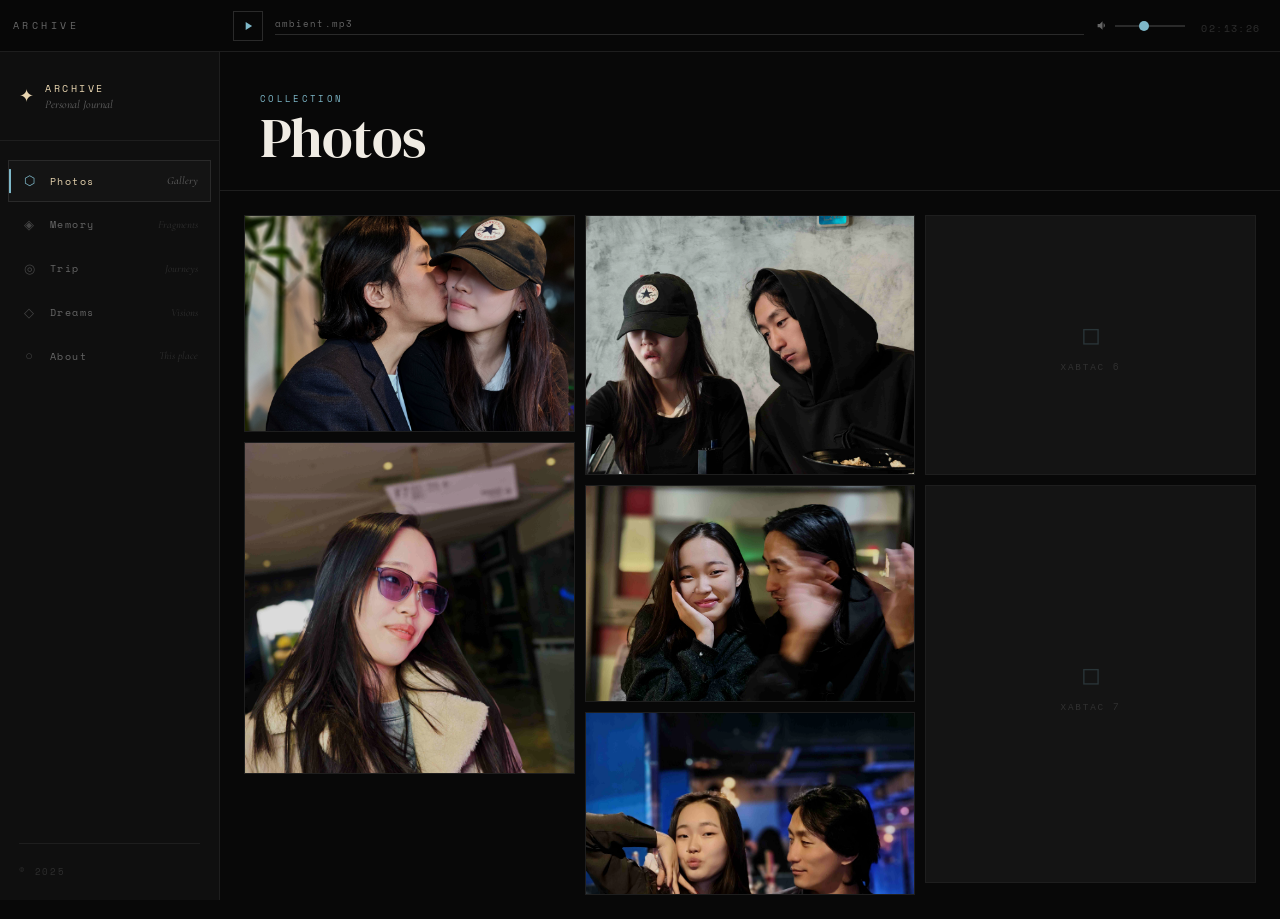
==== index.html @ 09bd83f5 "audio fix" ====
<!DOCTYPE html>
<html lang="en">
<head>
  <meta charset="UTF-8" />
  <meta name="viewport" content="width=device-width, initial-scale=1.0" />
  <title>ARCHIVE</title>
  <link rel="preconnect" href="https://fonts.googleapis.com">
  <link href="https://fonts.googleapis.com/css2?family=Space+Mono:ital,wght@0,400;0,700;1,400&family=Cormorant+Garamond:ital,wght@0,300;0,400;0,600;1,300;1,400&family=DM+Serif+Display:ital@0;1&display=swap" rel="stylesheet">
  <link rel="stylesheet" href="css/style.css" />
</head>
<body>

  <!-- ═══════════════════════════════════════
       TOP HEADER BAR — Music Player + Title
  ═══════════════════════════════════════ -->
  <header class="top-bar">
    <div class="top-bar-left">
      <button class="hamburger" id="hamburger" aria-label="Toggle menu">
        <span></span><span></span><span></span>
      </button>
      <span class="site-wordmark">ARCHIVE</span>
    </div>

    <!-- Music Player -->
    <div class="music-player" id="music-player">
      <button class="music-btn" id="music-toggle" aria-label="Play/Pause">
        <svg class="icon-play" viewBox="0 0 24 24" fill="currentColor"><path d="M8 5v14l11-7z"/></svg>
        <svg class="icon-pause" viewBox="0 0 24 24" fill="currentColor" style="display:none"><path d="M6 19h4V5H6v14zm8-14v14h4V5h-4z"/></svg>
      </button>
      <div class="music-info">
        <span class="music-track" id="music-track">— select a track —</span>
        <div class="music-progress-bar">
          <div class="music-progress-fill" id="music-progress-fill"></div>
        </div>
      </div>
      <div class="volume-control">
        <svg class="vol-icon" viewBox="0 0 24 24" fill="currentColor">
          <path d="M3 9v6h4l5 5V4L7 9H3zm13.5 3c0-1.77-1.02-3.29-2.5-4.03v8.05c1.48-.73 2.5-2.25 2.5-4.02z"/>
        </svg>
        <input type="range" class="vol-slider" id="vol-slider" min="0" max="1" step="0.01" value="0.4" aria-label="Volume">
      </div>
      <audio id="bg-audio" loop></audio>
    </div>

    <div class="top-bar-right">
      <span class="clock" id="clock"></span>
    </div>
  </header>

  <!-- ═══════════════════════════════════════
       LAYOUT WRAPPER
  ═══════════════════════════════════════ -->
  <div class="layout">

    <!-- LEFT SIDEBAR -->
    <nav class="sidebar" id="sidebar">
      <div class="sidebar-inner">
        <div class="sidebar-logo">
          <div class="logo-mark">✦</div>
          <div class="logo-text">
            <span class="logo-title">ARCHIVE</span>
            <span class="logo-sub">Personal Journal</span>
          </div>
        </div>

        <ul class="nav-list">
          <li><a href="#" class="nav-item active" data-page="photos">
            <span class="nav-icon">⬡</span>
            <span class="nav-label">Photos</span>
            <span class="nav-desc">Gallery</span>
          </a></li>
          <li><a href="#" class="nav-item" data-page="memory">
            <span class="nav-icon">◈</span>
            <span class="nav-label">Memory</span>
            <span class="nav-desc">Fragments</span>
          </a></li>
          <li><a href="#" class="nav-item" data-page="trip">
            <span class="nav-icon">◎</span>
            <span class="nav-label">Trip</span>
            <span class="nav-desc">Journeys</span>
          </a></li>
          <li><a href="#" class="nav-item" data-page="dreams">
            <span class="nav-icon">◇</span>
            <span class="nav-label">Dreams</span>
            <span class="nav-desc">Visions</span>
          </a></li>
          <li><a href="#" class="nav-item" data-page="about">
            <span class="nav-icon">○</span>
            <span class="nav-label">About</span>
            <span class="nav-desc">This place</span>
          </a></li>
        </ul>

        <div class="sidebar-footer">
          <div class="sidebar-line"></div>
          <span class="sidebar-year">© 2025</span>
        </div>
      </div>
    </nav>

    <!-- MAIN CONTENT -->
    <main class="main-content" id="main-content">

      <!-- PAGE: PHOTOS -->
      <section class="page active" id="page-photos">
        <div class="page-header">
          <span class="page-eyebrow">Collection</span>
          <h2 class="page-title">Photos</h2>
        </div>
        <div class="masonry-container" id="masonry-container">
          <div class="loading-state">
            <div class="loading-dots"><span></span><span></span><span></span></div>
            <span class="loading-text">LOADING</span>
          </div>
        </div>
      </section>

      <!-- PAGE: MEMORY -->
      <section class="page" id="page-memory">
        <div class="page-header">
          <span class="page-eyebrow">Archive</span>
          <h2 class="page-title">Memory</h2>
        </div>
        <div class="editorial-content">
          <div class="editorial-hero">
            <div class="editorial-quote">
              <blockquote>
                "Memory is the diary we all carry about with us."
                <cite>— Oscar Wilde</cite>
              </blockquote>
            </div>
          </div>
          <div class="memory-grid">
            <article class="memory-card">
              <div class="memory-card-date">2024 · 03</div>
              <h3 class="memory-card-title">The First Light</h3>
              <p class="memory-card-body">There are mornings that arrive differently — softer, with longer shadows and the smell of rain still hanging in the air. This was one of them.</p>
              <div class="memory-card-tag">dawn</div>
            </article>
            <article class="memory-card memory-card--wide">
              <div class="memory-card-date">2024 · 07</div>
              <h3 class="memory-card-title">Market Hours</h3>
              <p class="memory-card-body">The old market was loud in a way that felt alive. Every voice layered over the next, forming something like music without melody.</p>
              <div class="memory-card-tag">place</div>
            </article>
            <article class="memory-card">
              <div class="memory-card-date">2024 · 09</div>
              <h3 class="memory-card-title">A Face I Forgot</h3>
              <p class="memory-card-body">Some people leave impressions without leaving names. I still think about the way they laughed.</p>
              <div class="memory-card-tag">people</div>
            </article>
            <article class="memory-card memory-card--tall">
              <div class="memory-card-date">2024 · 11</div>
              <h3 class="memory-card-title">Winter Interior</h3>
              <p class="memory-card-body">The apartment was cold in November. We kept the curtains closed and burned candles on the kitchen table, pretending the light was enough.</p>
              <div class="memory-card-tag">winter</div>
            </article>
            <article class="memory-card">
              <div class="memory-card-date">2025 · 01</div>
              <h3 class="memory-card-title">Road Sound</h3>
              <p class="memory-card-body">Eight hours of driving. No music. Just the hum of the engine and the occasional truck passing like a held breath releasing.</p>
              <div class="memory-card-tag">motion</div>
            </article>
            <article class="memory-card">
              <div class="memory-card-date">2025 · 02</div>
              <h3 class="memory-card-title">Salt Water</h3>
              <p class="memory-card-body">Standing at the edge where the ocean meets rock, realizing how small and necessary that smallness is.</p>
              <div class="memory-card-tag">sea</div>
            </article>
          </div>
        </div>
      </section>

      <!-- PAGE: TRIP -->
      <section class="page" id="page-trip">
        <div class="page-header">
          <span class="page-eyebrow">Journeys</span>
          <h2 class="page-title">Trip</h2>
        </div>
        <div class="trip-content">
          <div class="trip-timeline">

            <div class="timeline-item">
              <div class="timeline-marker">
                <div class="timeline-dot"></div>
                <div class="timeline-line"></div>
              </div>
              <div class="timeline-body">
                <div class="timeline-meta">
                  <span class="timeline-date">March 2024</span>
                  <span class="timeline-tag">Europe</span>
                </div>
                <h3 class="timeline-title">Prague, Czech Republic</h3>
                <p class="timeline-desc">Three days in the old city. Cobblestones that have absorbed centuries of footsteps. The Charles Bridge at 5am when it still belongs to no one.</p>
                <div class="timeline-stats">
                  <span>3 days</span>
                  <span>·</span>
                  <span>2 rolls of film</span>
                  <span>·</span>
                  <span>1 lost umbrella</span>
                </div>
              </div>
            </div>

            <div class="timeline-item">
              <div class="timeline-marker">
                <div class="timeline-dot"></div>
                <div class="timeline-line"></div>
              </div>
              <div class="timeline-body">
                <div class="timeline-meta">
                  <span class="timeline-date">June 2024</span>
                  <span class="timeline-tag">Asia</span>
                </div>
                <h3 class="timeline-title">Kyoto, Japan</h3>
                <p class="timeline-desc">Rainy season. Everything dripped. The temples were patient. We ate cold ramen under an awning and watched the street fill slowly with water.</p>
                <div class="timeline-stats">
                  <span>7 days</span>
                  <span>·</span>
                  <span>14km walked daily</span>
                  <span>·</span>
                  <span>countless shrines</span>
                </div>
              </div>
            </div>

            <div class="timeline-item">
              <div class="timeline-marker">
                <div class="timeline-dot"></div>
                <div class="timeline-line"></div>
              </div>
              <div class="timeline-body">
                <div class="timeline-meta">
                  <span class="timeline-date">October 2024</span>
                  <span class="timeline-tag">Africa</span>
                </div>
                <h3 class="timeline-title">Marrakech, Morocco</h3>
                <p class="timeline-desc">The medina absorbed us completely. We stopped trying to navigate and just let the alleyways decide. Found the best mint tea somewhere impossible to find again.</p>
                <div class="timeline-stats">
                  <span>5 days</span>
                  <span>·</span>
                  <span>12 souks explored</span>
                  <span>·</span>
                  <span>got lost twice</span>
                </div>
              </div>
            </div>

            <div class="timeline-item">
              <div class="timeline-marker">
                <div class="timeline-dot"></div>
              </div>
              <div class="timeline-body">
                <div class="timeline-meta">
                  <span class="timeline-date">February 2025</span>
                  <span class="timeline-tag">Americas</span>
                </div>
                <h3 class="timeline-title">Oaxaca, Mexico</h3>
                <p class="timeline-desc">Mezcal and mountains. The light in Oaxaca is different — golden in a way that photography struggles with. You have to just look.</p>
                <div class="timeline-stats">
                  <span>10 days</span>
                  <span>·</span>
                  <span>3 mezcal bars</span>
                  <span>·</span>
                  <span>endless mole</span>
                </div>
              </div>
            </div>

          </div>

          <div class="trip-map-placeholder">
            <div class="map-label">Journey Map</div>
            <svg class="map-svg" viewBox="0 0 400 200" xmlns="http://www.w3.org/2000/svg">
              <!-- Simplified world outline -->
              <rect width="400" height="200" fill="none"/>
              <!-- Decorative grid -->
              <g stroke="#1e1e1e" stroke-width="0.5">
                <line x1="0" y1="50" x2="400" y2="50"/>
                <line x1="0" y1="100" x2="400" y2="100"/>
                <line x1="0" y1="150" x2="400" y2="150"/>
                <line x1="100" y1="0" x2="100" y2="200"/>
                <line x1="200" y1="0" x2="200" y2="200"/>
                <line x1="300" y1="0" x2="300" y2="200"/>
              </g>
              <!-- Journey dots -->
              <circle cx="220" cy="75" r="4" fill="#7eb8c9" opacity="0.8"/>
              <circle cx="310" cy="65" r="4" fill="#7eb8c9" opacity="0.8"/>
              <circle cx="200" cy="85" r="4" fill="#e8d5b0" opacity="0.8"/>
              <circle cx="120" cy="120" r="4" fill="#7eb8c9" opacity="0.8"/>
              <!-- Connection lines -->
              <path d="M220,75 L310,65 L200,85 L120,120" fill="none" stroke="#7eb8c9" stroke-width="0.8" stroke-dasharray="3,3" opacity="0.4"/>
              <!-- Labels -->
              <text x="224" y="72" fill="#7eb8c9" font-size="7" font-family="monospace" opacity="0.7">Prague</text>
              <text x="314" y="62" fill="#7eb8c9" font-size="7" font-family="monospace" opacity="0.7">Kyoto</text>
              <text x="204" y="82" fill="#e8d5b0" font-size="7" font-family="monospace" opacity="0.7">Marrakech</text>
              <text x="124" y="117" fill="#7eb8c9" font-size="7" font-family="monospace" opacity="0.7">Oaxaca</text>
            </svg>
          </div>
        </div>
      </section>

      <!-- PAGE: DREAMS -->
      <section class="page" id="page-dreams">
        <div class="page-header">
          <span class="page-eyebrow">Visions</span>
          <h2 class="page-title">Dreams</h2>
        </div>
        <div class="dreams-content">
          <div class="dreams-intro">
            <p>These are not memories. They are the other kind — the ones that arrive uninvited between 3am and dawn, dissolving before you can write them down. These are the ones that stayed.</p>
          </div>
          <div class="dreams-grid">

            <div class="dream-entry">
              <div class="dream-header">
                <span class="dream-index">001</span>
                <span class="dream-date">recurring</span>
              </div>
              <h3 class="dream-title">The Glass House</h3>
              <p class="dream-body">A house made entirely of glass, but no one inside can see out. Only in. The walls show everything that happened there — every version of every moment, overlaid.</p>
              <div class="dream-tags">
                <span>architecture</span><span>transparency</span><span>time</span>
              </div>
            </div>

            <div class="dream-entry dream-entry--dark">
              <div class="dream-header">
                <span class="dream-index">002</span>
                <span class="dream-date">Nov 2024</span>
              </div>
              <h3 class="dream-title">The Library Below</h3>
              <p class="dream-body">An underground library where each book contains a single sound. You open them and hear: rain, a door closing, a child laughing. The shelves go down forever.</p>
              <div class="dream-tags">
                <span>sound</span><span>depth</span><span>memory</span>
              </div>
            </div>

            <div class="dream-entry">
              <div class="dream-header">
                <span class="dream-index">003</span>
                <span class="dream-date">Jan 2025</span>
              </div>
              <h3 class="dream-title">Cartography</h3>
              <p class="dream-body">I was drawing a map of a city I had never visited but knew completely. Every street name felt correct. When I woke up, I couldn't remember any of them.</p>
              <div class="dream-tags">
                <span>maps</span><span>knowledge</span><span>loss</span>
              </div>
            </div>

            <div class="dream-entry dream-entry--feature">
              <div class="dream-header">
                <span class="dream-index">004</span>
                <span class="dream-date">Mar 2025</span>
              </div>
              <h3 class="dream-title">The Train That Circles</h3>
              <p class="dream-body">A train on a perfect circular track. It never stops. The passengers have been on it so long they've forgotten there was ever a destination. They seem content. One of them hands me a newspaper from 1987.</p>
              <div class="dream-tags">
                <span>transit</span><span>time loop</span><span>acceptance</span>
              </div>
            </div>

            <div class="dream-entry">
              <div class="dream-header">
                <span class="dream-index">005</span>
                <span class="dream-date">Apr 2025</span>
              </div>
              <h3 class="dream-title">Tide Calendar</h3>
              <p class="dream-body">The ocean ran on a different schedule here. Low tide came at midnight. You could walk across the seafloor under stars, the wet sand cold and impossibly smooth.</p>
              <div class="dream-tags">
                <span>ocean</span><span>night</span><span>solitude</span>
              </div>
            </div>

          </div>
        </div>
      </section>

      <!-- PAGE: ABOUT -->
      <section class="page" id="page-about">
        <div class="page-header">
          <span class="page-eyebrow">This Place</span>
          <h2 class="page-title">About</h2>
        </div>
        <div class="about-content">
          <div class="about-left">
            <div class="about-portrait">
              <div class="portrait-frame">
                <div class="portrait-placeholder">
                  <span class="portrait-initials">◈</span>
                </div>
              </div>
            </div>
          </div>
          <div class="about-right">
            <div class="about-text">
              <p class="about-lead">This is an archive. A place where photographs live alongside the words and feelings that surrounded the moment of taking them.</p>
              <p>Not a portfolio. Not a social feed. Something quieter — a record for the self, shared with whoever finds it.</p>
              <p>The images here were made with a camera, sometimes a phone, sometimes film. They were not optimized. They were kept because something about them stayed.</p>
            </div>
            <div class="about-details">
              <div class="detail-row">
                <span class="detail-label">Based in</span>
                <span class="detail-val">Ulaanbaatar, Mongolia</span>
              </div>
              <div class="detail-row">
                <span class="detail-label">Shooting since</span>
                <span class="detail-val">2018</span>
              </div>
              <div class="detail-row">
                <span class="detail-label">Preferred light</span>
                <span class="detail-val">Golden hour, overcast</span>
              </div>
              <div class="detail-row">
                <span class="detail-label">Archive started</span>
                <span class="detail-val">2024</span>
              </div>
            </div>
            <div class="about-note">
              <span class="about-note-label">MUSIC NOTE</span>
              <p>Drop any <strong>.mp3</strong> or <strong>.ogg</strong> file named <code>music/ambient.mp3</code> into your project folder and it will autoplay on load.</p>
            </div>
          </div>
        </div>
      </section>

    </main>
  </div>

  <!-- ═══════════════════════════════════════
       SLIDESHOW OVERLAY
  ═══════════════════════════════════════ -->
  <div class="slideshow-overlay" id="slideshow-overlay" aria-hidden="true">
    <div class="slideshow-hud">
      <button class="back-btn" id="back-btn" aria-label="Close slideshow">
        <span class="back-arrow">←</span>
        <span class="back-text">BACK</span>
      </button>
      <div class="slideshow-meta">
        <span class="slide-folder-name" id="slide-folder-name"></span>
        <span class="slide-counter" id="slide-counter">01 / 01</span>
      </div>
      <div class="slideshow-controls-right">
        <button class="control-btn" id="auto-btn" title="Auto play">▶</button>
      </div>
    </div>
    <div class="scanlines"></div>
    <div class="slide-stage" id="slide-stage">
      <div class="slide-frame">
        <img class="slide-img" id="slide-img" src="" alt="" />
        <div class="slide-glitch" id="slide-glitch"></div>
      </div>
    </div>
    <div class="thumb-strip-wrapper">
      <div class="thumb-strip" id="thumb-strip"></div>
    </div>
    <button class="nav-arrow nav-prev" id="nav-prev" aria-label="Previous">&#8592;</button>
    <button class="nav-arrow nav-next" id="nav-next" aria-label="Next">&#8594;</button>
  </div>

  <!-- Sidebar overlay for mobile -->
  <div class="sidebar-overlay" id="sidebar-overlay"></div>

  <script src="js/gallery.js"></script>
  <script src="js/app.js"></script>
</body>
</html>
---- css/style.css ----
/* ============================================
   ARCHIVE — Cinematic Dark Editorial
   Full layout with sidebar + music player
   ============================================ */

:root {
  --bg: #080808;
  --surface: #0f0f0f;
  --surface2: #141414;
  --border: #1e1e1e;
  --border-mid: #2a2a2a;
  --border-bright: #444;
  --accent: #e8d5b0;
  --accent2: #7eb8c9;
  --accent3: #c9a87e;
  --text: #f0ece4;
  --text-dim: #666;
  --text-muted: #2e2e2e;
  --sidebar-w: 220px;
  --topbar-h: 52px;
  --mono: 'Space Mono', monospace;
  --serif: 'Cormorant Garamond', serif;
  --display: 'DM Serif Display', serif;
}

*, *::before, *::after { box-sizing: border-box; margin: 0; padding: 0; }
html { scroll-behavior: smooth; }

body {
  background: var(--bg);
  color: var(--text);
  font-family: var(--mono);
  min-height: 100vh;
  overflow-x: hidden;
}

/* ============================================
   TOP BAR
   ============================================ */
.top-bar {
  position: fixed;
  top: 0; left: 0; right: 0;
  height: var(--topbar-h);
  z-index: 200;
  display: flex;
  align-items: center;
  justify-content: space-between;
  padding: 0 1.2rem 0 0.8rem;
  background: rgba(8,8,8,0.96);
  backdrop-filter: blur(16px);
  border-bottom: 1px solid var(--border);
  gap: 1rem;
}

.top-bar-left {
  display: flex;
  align-items: center;
  gap: 0.8rem;
  flex-shrink: 0;
  min-width: calc(var(--sidebar-w) - 1rem);
}

.hamburger {
  display: none;
  flex-direction: column;
  gap: 4px;
  background: none;
  border: none;
  cursor: pointer;
  padding: 4px;
}
.hamburger span {
  display: block;
  width: 20px; height: 1px;
  background: var(--text-dim);
  transition: all 0.25s ease;
}

.site-wordmark {
  font-family: var(--mono);
  font-size: 0.62rem;
  letter-spacing: 0.35em;
  color: var(--text-dim);
}

/* Music Player */
.music-player {
  display: flex;
  align-items: center;
  gap: 0.75rem;
  flex: 1;
  min-width: 0;
}

.music-btn {
  flex-shrink: 0;
  background: none;
  border: 1px solid var(--border-mid);
  color: var(--accent2);
  width: 30px; height: 30px;
  display: flex; align-items: center; justify-content: center;
  cursor: pointer;
  transition: all 0.2s ease;
}
.music-btn:hover { border-color: var(--accent2); background: rgba(126,184,201,0.06); }
.music-btn svg { width: 14px; height: 14px; }

.music-info {
  flex: 1;
  min-width: 0;
  display: flex;
  flex-direction: column;
  gap: 4px;
}

.music-track {
  font-family: var(--mono);
  font-size: 0.58rem;
  letter-spacing: 0.12em;
  color: var(--text-dim);
  white-space: nowrap;
  overflow: hidden;
  text-overflow: ellipsis;
}

.music-progress-bar {
  width: 100%;
  height: 1px;
  background: var(--border-mid);
  position: relative;
}

.music-progress-fill {
  height: 100%;
  background: var(--accent2);
  width: 0%;
  transition: width 1s linear;
}

.volume-control {
  display: flex;
  align-items: center;
  gap: 6px;
  flex-shrink: 0;
}

.vol-icon { width: 13px; height: 13px; color: var(--text-dim); fill: currentColor; }

.vol-slider {
  -webkit-appearance: none;
  appearance: none;
  width: 70px; height: 2px;
  background: var(--border-mid);
  outline: none;
  cursor: pointer;
}
.vol-slider::-webkit-slider-thumb {
  -webkit-appearance: none;
  width: 10px; height: 10px;
  border-radius: 50%;
  background: var(--accent2);
  cursor: pointer;
}
.vol-slider::-moz-range-thumb {
  width: 10px; height: 10px;
  border-radius: 50%;
  background: var(--accent2);
  border: none;
  cursor: pointer;
}

.top-bar-right { flex-shrink: 0; }

.clock {
  font-family: var(--mono);
  font-size: 0.6rem;
  letter-spacing: 0.15em;
  color: var(--text-muted);
}

/* ============================================
   LAYOUT
   ============================================ */
.layout {
  display: flex;
  padding-top: var(--topbar-h);
  min-height: 100vh;
}

/* ============================================
   SIDEBAR
   ============================================ */
.sidebar {
  position: fixed;
  top: var(--topbar-h);
  left: 0;
  width: var(--sidebar-w);
  height: calc(100vh - var(--topbar-h));
  background: var(--surface);
  border-right: 1px solid var(--border);
  display: flex;
  flex-direction: column;
  z-index: 150;
  transition: transform 0.35s cubic-bezier(0.25,0.46,0.45,0.94);
  overflow-y: auto;
  scrollbar-width: none;
}
.sidebar::-webkit-scrollbar { display: none; }

.sidebar-inner {
  display: flex;
  flex-direction: column;
  height: 100%;
  padding: 1.8rem 0 1.2rem;
}

.sidebar-logo {
  display: flex;
  align-items: center;
  gap: 0.7rem;
  padding: 0 1.2rem 1.8rem;
  border-bottom: 1px solid var(--border);
  margin-bottom: 1.2rem;
}

.logo-mark {
  font-size: 1.1rem;
  color: var(--accent);
  line-height: 1;
}

.logo-title {
  display: block;
  font-family: var(--mono);
  font-size: 0.62rem;
  letter-spacing: 0.25em;
  color: var(--accent);
}

.logo-sub {
  display: block;
  font-family: var(--serif);
  font-style: italic;
  font-size: 0.72rem;
  color: var(--text-dim);
  margin-top: 1px;
}

/* Nav list */
.nav-list {
  list-style: none;
  flex: 1;
  padding: 0 0.5rem;
}

.nav-item {
  display: flex;
  align-items: center;
  gap: 0.8rem;
  padding: 0.65rem 0.75rem;
  margin-bottom: 2px;
  text-decoration: none;
  color: var(--text-dim);
  border: 1px solid transparent;
  transition: all 0.22s ease;
  position: relative;
  cursor: pointer;
}

.nav-item:hover {
  color: var(--text);
  border-color: var(--border-mid);
  background: var(--surface2);
}

.nav-item.active {
  color: var(--accent);
  border-color: var(--border-mid);
  background: var(--surface2);
}

.nav-item.active .nav-icon { color: var(--accent2); }

.nav-item::before {
  content: '';
  position: absolute;
  left: 0; top: 50%;
  transform: translateY(-50%);
  width: 2px; height: 0;
  background: var(--accent2);
  transition: height 0.2s ease;
}
.nav-item.active::before { height: 60%; }

.nav-icon {
  font-size: 0.8rem;
  color: var(--border-bright);
  transition: color 0.2s ease;
  flex-shrink: 0;
  width: 16px; text-align: center;
}

.nav-label {
  font-family: var(--mono);
  font-size: 0.65rem;
  letter-spacing: 0.14em;
  flex: 1;
}

.nav-desc {
  font-family: var(--serif);
  font-style: italic;
  font-size: 0.68rem;
  color: var(--text-muted);
  transition: color 0.2s ease;
}

.nav-item:hover .nav-desc,
.nav-item.active .nav-desc { color: var(--text-dim); }

.sidebar-footer {
  padding: 1.2rem 1.2rem 0;
}

.sidebar-line {
  height: 1px;
  background: var(--border);
  margin-bottom: 0.8rem;
}

.sidebar-year {
  font-size: 0.55rem;
  letter-spacing: 0.2em;
  color: var(--text-muted);
}

/* Mobile sidebar overlay */
.sidebar-overlay {
  display: none;
  position: fixed;
  inset: 0;
  background: rgba(0,0,0,0.6);
  z-index: 140;
  backdrop-filter: blur(2px);
}

/* ============================================
   MAIN CONTENT
   ============================================ */
.main-content {
  margin-left: var(--sidebar-w);
  flex: 1;
  min-height: calc(100vh - var(--topbar-h));
  position: relative;
}

/* ============================================
   PAGE SYSTEM
   ============================================ */
.page {
  display: none;
  opacity: 0;
  transform: translateY(12px);
  transition: opacity 0.4s ease, transform 0.4s ease;
  min-height: calc(100vh - var(--topbar-h));
}

.page.active {
  display: block;
  opacity: 1;
  transform: translateY(0);
}

.page-header {
  padding: 2.5rem 2.5rem 1.5rem;
  border-bottom: 1px solid var(--border);
  display: flex;
  flex-direction: column;
  gap: 0.3rem;
}

.page-eyebrow {
  font-family: var(--mono);
  font-size: 0.58rem;
  letter-spacing: 0.25em;
  color: var(--accent2);
  text-transform: uppercase;
}

.page-title {
  font-family: var(--display);
  font-weight: 400;
  font-size: clamp(2rem, 5vw, 3.5rem);
  color: var(--text);
  line-height: 1;
  letter-spacing: -0.01em;
}

/* ============================================
   PHOTOS PAGE — MASONRY
   ============================================ */
.masonry-container {
  padding: 1.5rem;
  column-count: 3;
  column-gap: 10px;
}

@media (max-width: 1100px) { .masonry-container { column-count: 2; } }
@media (max-width: 700px)  { .masonry-container { column-count: 1; } }

.folder-card {
  break-inside: avoid;
  margin-bottom: 10px;
  cursor: pointer;
  position: relative;
  border: 1px solid var(--border);
  overflow: hidden;
  background: var(--surface2);
  transition: border-color 0.3s ease, transform 0.3s ease;
  display: block;
  animation: cardIn 0.5s ease both;
  animation-delay: var(--delay, 0s);
}

.folder-card:hover { border-color: var(--accent2); transform: translateY(-2px); }

.folder-card:nth-child(3n+1) { padding-bottom: 65%; }
.folder-card:nth-child(3n+2) { padding-bottom: 100%; }
.folder-card:nth-child(3n+3) { padding-bottom: 78%; }
.folder-card:nth-child(5n)   { padding-bottom: 55%; }
.folder-card:nth-child(7n)   { padding-bottom: 120%; }

.folder-cover {
  position: absolute; inset: 0;
  width: 100%; height: 100%;
  object-fit: cover; display: block;
  transition: transform 0.6s ease, filter 0.6s ease;
  filter: brightness(0.85) contrast(1.05);
}
.folder-card:hover .folder-cover { transform: scale(1.04); filter: brightness(0.65) contrast(1.1); }

.folder-overlay {
  position: absolute; inset: 0;
  display: flex; flex-direction: column; justify-content: flex-end;
  padding: 1rem;
  background: linear-gradient(to top, rgba(0,0,0,0.8) 0%, rgba(0,0,0,0.05) 55%, transparent 100%);
  opacity: 0; transition: opacity 0.35s ease;
}
.folder-card:hover .folder-overlay { opacity: 1; }

.folder-name {
  font-family: var(--mono);
  font-size: 0.63rem;
  letter-spacing: 0.18em;
  color: var(--accent);
  text-transform: uppercase;
  margin-bottom: 2px;
}

.folder-count-label {
  font-family: var(--serif);
  font-style: italic;
  font-size: 0.82rem;
  color: rgba(240,236,228,0.55);
}

.folder-card::before, .folder-card::after {
  content: ''; position: absolute;
  width: 12px; height: 12px;
  opacity: 0; transition: opacity 0.3s ease; z-index: 2;
}
.folder-card::before { top: 8px; left: 8px; border-top: 1px solid var(--accent2); border-left: 1px solid var(--accent2); }
.folder-card::after  { bottom: 8px; right: 8px; border-bottom: 1px solid var(--accent2); border-right: 1px solid var(--accent2); }
.folder-card:hover::before, .folder-card:hover::after { opacity: 1; }

.folder-placeholder {
  position: absolute; inset: 0;
  display: flex; flex-direction: column;
  align-items: center; justify-content: center; gap: 8px;
}
.folder-placeholder-icon { font-size: 1.5rem; opacity: 0.2; color: var(--accent2); }
.folder-placeholder-name { font-size: 0.58rem; letter-spacing: 0.2em; opacity: 0.35; color: var(--text-dim); }

@keyframes cardIn {
  from { opacity: 0; transform: translateY(16px); }
  to   { opacity: 1; transform: translateY(0); }
}

/* Loading */
.loading-state {
  display: flex; flex-direction: column;
  align-items: center; justify-content: center;
  height: 50vh; gap: 16px;
}
.loading-dots span {
  display: inline-block; width: 4px; height: 4px;
  border-radius: 50%; background: var(--accent2);
  margin: 0 2px; animation: blink 1.2s infinite;
}
.loading-dots span:nth-child(2) { animation-delay: 0.2s; }
.loading-dots span:nth-child(3) { animation-delay: 0.4s; }
.loading-text { font-size: 0.58rem; letter-spacing: 0.25em; color: var(--text-muted); }
@keyframes blink {
  0%, 80%, 100% { opacity: 0.2; transform: scale(0.8); }
  40%           { opacity: 1;   transform: scale(1); }
}

/* ============================================
   MEMORY PAGE
   ============================================ */
.editorial-content { padding: 2rem 2.5rem; }

.editorial-hero { margin-bottom: 2.5rem; }

.editorial-quote blockquote {
  font-family: var(--display);
  font-style: italic;
  font-size: clamp(1.4rem, 3vw, 2rem);
  color: var(--accent);
  line-height: 1.5;
  border-left: 2px solid var(--accent2);
  padding-left: 1.5rem;
  max-width: 600px;
}

.editorial-quote cite {
  display: block;
  font-family: var(--mono);
  font-style: normal;
  font-size: 0.6rem;
  letter-spacing: 0.2em;
  color: var(--text-dim);
  margin-top: 0.8rem;
}

.memory-grid {
  display: grid;
  grid-template-columns: repeat(auto-fill, minmax(260px, 1fr));
  gap: 1px;
  border: 1px solid var(--border);
}

.memory-card {
  padding: 1.6rem 1.4rem;
  background: var(--surface);
  border: 1px solid transparent;
  transition: background 0.25s ease, border-color 0.25s ease;
  cursor: default;
  position: relative;
}

.memory-card:hover { background: var(--surface2); border-color: var(--border-mid); }
.memory-card--wide { grid-column: span 2; }
.memory-card--tall { }

.memory-card-date {
  font-family: var(--mono);
  font-size: 0.55rem;
  letter-spacing: 0.2em;
  color: var(--accent2);
  margin-bottom: 0.6rem;
}

.memory-card-title {
  font-family: var(--display);
  font-weight: 400;
  font-size: 1.25rem;
  color: var(--accent);
  margin-bottom: 0.7rem;
  line-height: 1.2;
}

.memory-card-body {
  font-family: var(--serif);
  font-size: 0.95rem;
  line-height: 1.75;
  color: rgba(240,236,228,0.65);
}

.memory-card-tag {
  display: inline-block;
  margin-top: 1rem;
  font-family: var(--mono);
  font-size: 0.52rem;
  letter-spacing: 0.18em;
  color: var(--text-muted);
  border: 1px solid var(--border-mid);
  padding: 2px 8px;
}

/* ============================================
   TRIP PAGE
   ============================================ */
.trip-content { padding: 2rem 2.5rem; display: grid; grid-template-columns: 1fr 300px; gap: 3rem; align-items: start; }

.trip-timeline { display: flex; flex-direction: column; gap: 0; }

.timeline-item {
  display: flex;
  gap: 1.2rem;
}

.timeline-marker {
  display: flex;
  flex-direction: column;
  align-items: center;
  flex-shrink: 0;
  padding-top: 4px;
}

.timeline-dot {
  width: 10px; height: 10px;
  border-radius: 50%;
  border: 1px solid var(--accent2);
  background: var(--bg);
  flex-shrink: 0;
  position: relative;
  z-index: 1;
}

.timeline-item:hover .timeline-dot { background: var(--accent2); }

.timeline-line {
  width: 1px;
  flex: 1;
  background: var(--border);
  min-height: 40px;
  margin: 6px 0;
}

.timeline-body {
  padding-bottom: 2.5rem;
  flex: 1;
}

.timeline-meta {
  display: flex;
  align-items: center;
  gap: 0.8rem;
  margin-bottom: 0.4rem;
}

.timeline-date {
  font-family: var(--mono);
  font-size: 0.58rem;
  letter-spacing: 0.15em;
  color: var(--accent2);
}

.timeline-tag {
  font-family: var(--mono);
  font-size: 0.52rem;
  letter-spacing: 0.12em;
  color: var(--text-muted);
  border: 1px solid var(--border);
  padding: 1px 6px;
}

.timeline-title {
  font-family: var(--display);
  font-weight: 400;
  font-size: 1.4rem;
  color: var(--text);
  margin-bottom: 0.6rem;
  line-height: 1.2;
}

.timeline-desc {
  font-family: var(--serif);
  font-size: 0.95rem;
  line-height: 1.75;
  color: rgba(240,236,228,0.6);
  margin-bottom: 0.8rem;
}

.timeline-stats {
  display: flex;
  gap: 0.5rem;
  font-family: var(--mono);
  font-size: 0.55rem;
  letter-spacing: 0.1em;
  color: var(--text-muted);
}

.trip-map-placeholder {
  position: sticky;
  top: calc(var(--topbar-h) + 1rem);
  border: 1px solid var(--border);
  background: var(--surface);
  padding: 1rem;
}

.map-label {
  font-family: var(--mono);
  font-size: 0.55rem;
  letter-spacing: 0.2em;
  color: var(--text-muted);
  margin-bottom: 0.8rem;
}

.map-svg { width: 100%; height: auto; display: block; }

/* ============================================
   DREAMS PAGE
   ============================================ */
.dreams-content { padding: 2rem 2.5rem; }

.dreams-intro {
  font-family: var(--serif);
  font-style: italic;
  font-size: 1.05rem;
  line-height: 1.8;
  color: rgba(240,236,228,0.5);
  max-width: 600px;
  margin-bottom: 2.5rem;
  border-left: 1px solid var(--border-mid);
  padding-left: 1.2rem;
}

.dreams-grid {
  display: grid;
  grid-template-columns: repeat(3, 1fr);
  gap: 1px;
  background: var(--border);
  border: 1px solid var(--border);
}

.dream-entry {
  background: var(--surface);
  padding: 1.8rem 1.5rem;
  transition: background 0.25s ease;
}

.dream-entry:hover { background: var(--surface2); }
.dream-entry--dark { background: var(--bg); }
.dream-entry--dark:hover { background: #0c0c0c; }

.dream-entry--feature {
  grid-column: span 2;
  background: var(--surface2);
  border-left: 2px solid var(--accent2);
}

.dream-header {
  display: flex;
  justify-content: space-between;
  align-items: center;
  margin-bottom: 0.9rem;
}

.dream-index {
  font-family: var(--mono);
  font-size: 0.55rem;
  letter-spacing: 0.2em;
  color: var(--accent2);
}

.dream-date {
  font-family: var(--mono);
  font-size: 0.52rem;
  letter-spacing: 0.12em;
  color: var(--text-muted);
}

.dream-title {
  font-family: var(--display);
  font-weight: 400;
  font-size: 1.15rem;
  color: var(--accent);
  margin-bottom: 0.8rem;
  line-height: 1.2;
}

.dream-body {
  font-family: var(--serif);
  font-size: 0.9rem;
  line-height: 1.75;
  color: rgba(240,236,228,0.55);
  margin-bottom: 1rem;
}

.dream-tags {
  display: flex;
  flex-wrap: wrap;
  gap: 4px;
}

.dream-tags span {
  font-family: var(--mono);
  font-size: 0.5rem;
  letter-spacing: 0.12em;
  color: var(--text-muted);
  border: 1px solid var(--border);
  padding: 2px 7px;
}

/* ============================================
   ABOUT PAGE
   ============================================ */
.about-content {
  padding: 2.5rem;
  display: grid;
  grid-template-columns: 260px 1fr;
  gap: 3rem;
  align-items: start;
}

.about-portrait { }

.portrait-frame {
  border: 1px solid var(--border);
  padding: 1rem;
  aspect-ratio: 3/4;
  display: flex;
  align-items: center;
  justify-content: center;
  background: var(--surface);
  position: relative;
}

.portrait-frame::before {
  content: '';
  position: absolute;
  top: 6px; left: 6px; right: 6px; bottom: 6px;
  border: 1px solid var(--border-mid);
  pointer-events: none;
}

.portrait-placeholder {
  display: flex;
  align-items: center;
  justify-content: center;
  width: 100%; height: 100%;
}

.portrait-initials {
  font-size: 2.5rem;
  color: var(--accent2);
  opacity: 0.3;
}

.about-text {
  margin-bottom: 2rem;
}

.about-lead {
  font-family: var(--display);
  font-size: 1.3rem;
  line-height: 1.6;
  color: var(--accent);
  margin-bottom: 1.2rem;
}

.about-text p {
  font-family: var(--serif);
  font-size: 1rem;
  line-height: 1.8;
  color: rgba(240,236,228,0.6);
  margin-bottom: 0.8rem;
}

.about-details {
  border-top: 1px solid var(--border);
  border-bottom: 1px solid var(--border);
  padding: 1.2rem 0;
  margin-bottom: 1.5rem;
  display: flex;
  flex-direction: column;
  gap: 0.6rem;
}

.detail-row {
  display: flex;
  gap: 1.5rem;
}

.detail-label {
  font-family: var(--mono);
  font-size: 0.58rem;
  letter-spacing: 0.15em;
  color: var(--text-muted);
  width: 120px;
  flex-shrink: 0;
}

.detail-val {
  font-family: var(--mono);
  font-size: 0.62rem;
  letter-spacing: 0.08em;
  color: var(--text-dim);
}

.about-note {
  background: var(--surface);
  border: 1px solid var(--border-mid);
  border-left: 2px solid var(--accent2);
  padding: 1rem 1.2rem;
}

.about-note-label {
  font-family: var(--mono);
  font-size: 0.52rem;
  letter-spacing: 0.2em;
  color: var(--accent2);
  display: block;
  margin-bottom: 0.5rem;
}

.about-note p {
  font-family: var(--mono);
  font-size: 0.6rem;
  line-height: 1.7;
  color: var(--text-dim);
}

.about-note code {
  background: var(--surface2);
  border: 1px solid var(--border);
  padding: 1px 5px;
  font-size: 0.58rem;
  color: var(--accent);
}

.about-note strong { color: var(--text); }

/* ============================================
   SLIDESHOW OVERLAY
   ============================================ */
.slideshow-overlay {
  position: fixed; inset: 0; z-index: 1000;
  background: #000;
  display: flex; flex-direction: column;
  opacity: 0; pointer-events: none;
  transition: opacity 0.5s ease;
}
.slideshow-overlay.active { opacity: 1; pointer-events: all; }

.scanlines {
  position: absolute; inset: 0;
  background: repeating-linear-gradient(to bottom, transparent, transparent 2px, rgba(0,0,0,0.04) 2px, rgba(0,0,0,0.04) 4px);
  pointer-events: none; z-index: 10;
}

.slideshow-hud {
  position: relative; z-index: 20;
  display: flex; align-items: center; justify-content: space-between;
  padding: 0 1.5rem; height: 52px;
  border-bottom: 1px solid #1a1a1a;
  background: rgba(0,0,0,0.85); backdrop-filter: blur(8px);
  flex-shrink: 0;
}

.back-btn {
  display: flex; align-items: center; gap: 8px;
  background: none; border: 1px solid var(--border-mid);
  color: var(--text-dim); padding: 6px 14px;
  cursor: pointer; font-family: var(--mono);
  font-size: 0.63rem; letter-spacing: 0.18em;
  transition: all 0.25s ease;
}
.back-btn:hover { border-color: var(--accent); color: var(--accent); }

.slideshow-meta { display: flex; flex-direction: column; align-items: center; gap: 2px; }

.slide-folder-name {
  font-family: var(--mono); font-size: 0.58rem;
  letter-spacing: 0.2em; color: var(--accent2); text-transform: uppercase;
}

.slide-counter { font-family: var(--mono); font-size: 0.63rem; letter-spacing: 0.1em; color: var(--text-dim); }

.control-btn {
  background: none; border: 1px solid var(--border);
  color: var(--text-dim); width: 30px; height: 30px;
  cursor: pointer; font-size: 0.7rem;
  transition: all 0.2s ease;
  display: flex; align-items: center; justify-content: center;
}
.control-btn:hover, .control-btn.active { border-color: var(--accent2); color: var(--accent2); }

.slide-stage {
  flex: 1; display: flex; align-items: center; justify-content: center;
  position: relative; overflow: hidden;
}

.slide-frame {
  position: relative; max-width: 90vw; max-height: calc(100vh - 180px);
  display: flex; align-items: center; justify-content: center;
}
.slide-frame::before, .slide-frame::after {
  content: ''; position: absolute; width: 20px; height: 20px; z-index: 5;
}
.slide-frame::before { top: -6px; left: -6px; border-top: 1px solid var(--accent2); border-left: 1px solid var(--accent2); }
.slide-frame::after  { bottom: -6px; right: -6px; border-bottom: 1px solid var(--accent2); border-right: 1px solid var(--accent2); }

.slide-img {
  max-width: 90vw; max-height: calc(100vh - 180px);
  object-fit: contain; display: block;
  opacity: 0; transform: scale(0.97);
  transition: opacity 0.45s ease, transform 0.45s ease;
  position: relative; z-index: 2;
}
.slide-img.visible { opacity: 1; transform: scale(1); }

.slide-glitch { position: absolute; inset: 0; z-index: 3; pointer-events: none; opacity: 0; }
.slide-glitch.glitching { animation: glitch 0.3s steps(2) forwards; }

@keyframes glitch {
  0%   { opacity: 1; clip-path: inset(20% 0 60% 0); transform: translateX(-4px); background: rgba(126,184,201,0.1); }
  25%  { clip-path: inset(60% 0 10% 0); transform: translateX(4px); }
  50%  { clip-path: inset(40% 0 30% 0); transform: translateX(-2px); }
  75%  { clip-path: inset(10% 0 70% 0); transform: translateX(3px); }
  100% { opacity: 0; transform: translateX(0); }
}

.thumb-strip-wrapper {
  flex-shrink: 0; height: 78px; overflow-x: auto; overflow-y: hidden;
  border-top: 1px solid #1a1a1a; background: rgba(0,0,0,0.6);
  scrollbar-width: thin; scrollbar-color: var(--border) transparent;
  position: relative; z-index: 20;
}
.thumb-strip-wrapper::-webkit-scrollbar { height: 2px; }
.thumb-strip-wrapper::-webkit-scrollbar-thumb { background: var(--border); }
.thumb-strip { display: flex; gap: 3px; padding: 8px 10px; height: 100%; align-items: center; }

.thumb-item {
  flex-shrink: 0; width: 54px; height: 54px;
  border: 1px solid var(--border); overflow: hidden;
  cursor: pointer; transition: border-color 0.2s ease, transform 0.2s ease; opacity: 0.45;
}
.thumb-item:hover { opacity: 0.85; border-color: var(--border-bright); }
.thumb-item.active { opacity: 1; border-color: var(--accent2); transform: scale(1.08); box-shadow: 0 0 10px rgba(126,184,201,0.25); }
.thumb-item img { width: 100%; height: 100%; object-fit: cover; display: block; }

.nav-arrow {
  position: absolute; top: 50%; transform: translateY(-50%);
  z-index: 20; background: rgba(0,0,0,0.45);
  border: 1px solid var(--border); color: var(--text-dim);
  width: 42px; height: 58px; cursor: pointer;
  font-size: 1rem; transition: all 0.2s ease;
  backdrop-filter: blur(4px);
}
.nav-arrow:hover { border-color: var(--accent); color: var(--accent); background: rgba(0,0,0,0.75); }
.nav-prev { left: 1rem; }
.nav-next { right: 1rem; }

.kbd-hint {
  position: absolute; bottom: 88px; left: 50%; transform: translateX(-50%);
  font-size: 0.52rem; letter-spacing: 0.15em;
  color: var(--text-muted); z-index: 20;
  pointer-events: none; white-space: nowrap;
}

/* ============================================
   RESPONSIVE
   ============================================ */
@media (max-width: 900px) {
  .hamburger { display: flex; }

  .sidebar {
    transform: translateX(calc(-1 * var(--sidebar-w)));
  }
  .sidebar.open { transform: translateX(0); }
  .sidebar-overlay.open { display: block; }

  .main-content { margin-left: 0; }

  .vol-slider { width: 50px; }
  .music-info { display: none; }

  .trip-content { grid-template-columns: 1fr; }
  .trip-map-placeholder { position: static; }

  .dreams-grid { grid-template-columns: 1fr 1fr; }
  .dream-entry--feature { grid-column: span 2; }

  .about-content { grid-template-columns: 1fr; }
  .about-portrait { max-width: 200px; }

  .memory-card--wide { grid-column: span 1; }
}

@media (max-width: 580px) {
  .page-header { padding: 1.5rem; }
  .page-title { font-size: 2rem; }
  .dreams-grid { grid-template-columns: 1fr; }
  .dream-entry--feature { grid-column: span 1; }
  .editorial-content, .dreams-content, .trip-content, .about-content { padding: 1rem 1.2rem; }
  .nav-arrow { width: 36px; height: 46px; }
  .kbd-hint { display: none; }
}
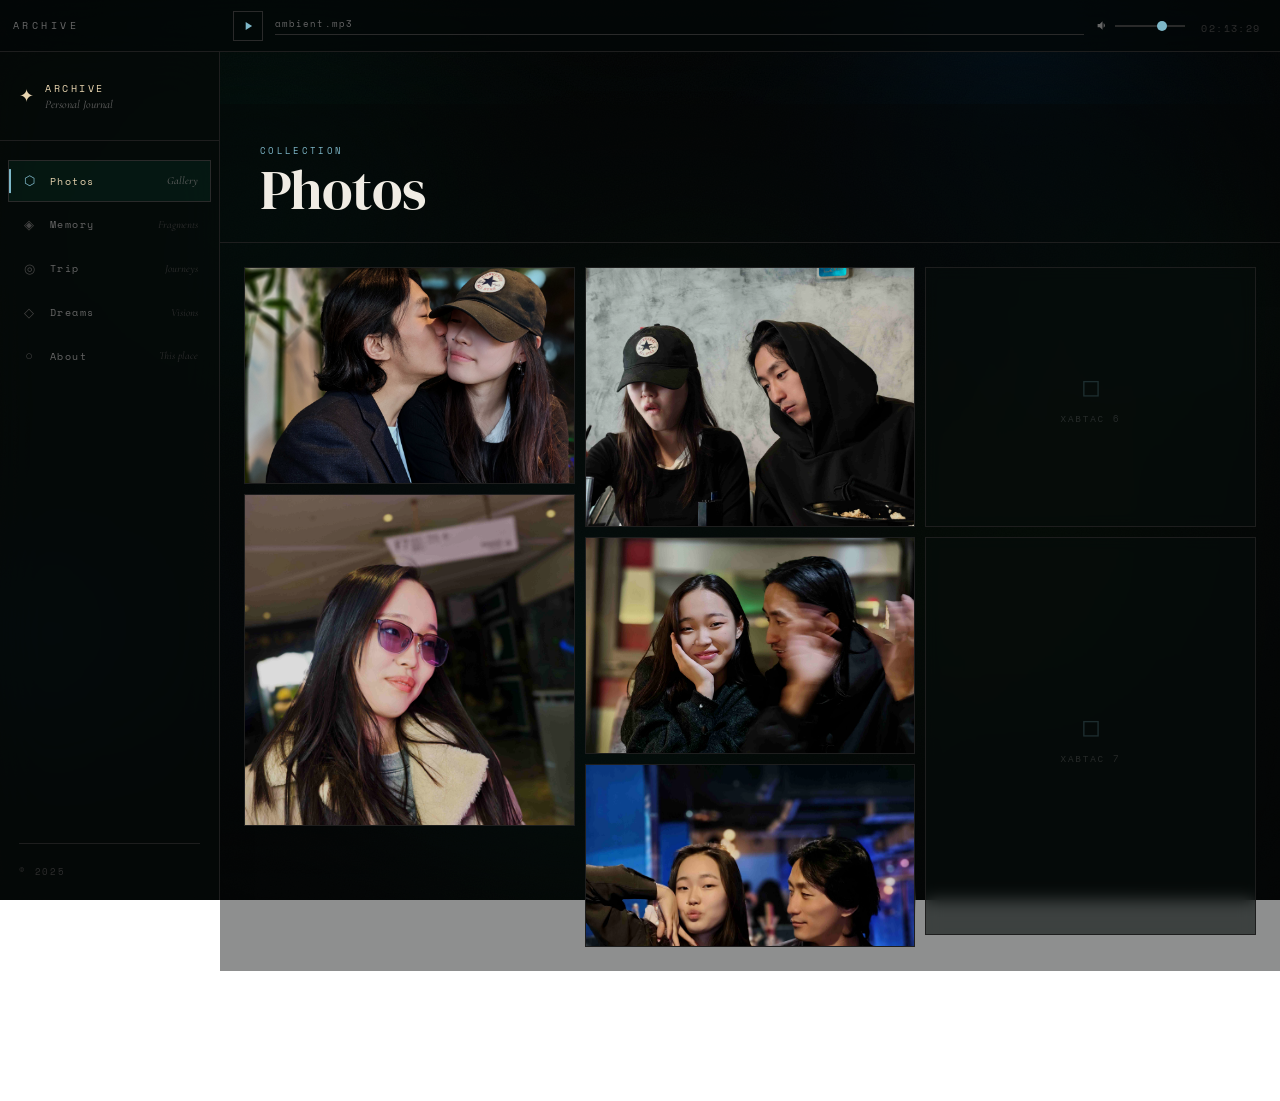
==== commit ccbc0de9: "background" ====
--- a/index.html
+++ b/index.html
@@ -7,12 +7,17 @@
   <link rel="preconnect" href="https://fonts.googleapis.com">
   <link href="https://fonts.googleapis.com/css2?family=Space+Mono:ital,wght@0,400;0,700;1,400&family=Cormorant+Garamond:ital,wght@0,300;0,400;0,600;1,300;1,400&family=DM+Serif+Display:ital@0;1&display=swap" rel="stylesheet">
   <link rel="stylesheet" href="css/style.css" />
+  <link rel="stylesheet" href="css/background.css" />
 </head>
 <body>
 
   <!-- ═══════════════════════════════════════
        TOP HEADER BAR — Music Player + Title
   ═══════════════════════════════════════ -->
+  <canvas id="bg-canvas" aria-hidden="true"></canvas>
+  <div id="bg-glass" aria-hidden="true"></div>
+  <div id="bg-vignette" aria-hidden="true"></div>
+
   <header class="top-bar">
     <div class="top-bar-left">
       <button class="hamburger" id="hamburger" aria-label="Toggle menu">
@@ -37,7 +42,7 @@
         <svg class="vol-icon" viewBox="0 0 24 24" fill="currentColor">
           <path d="M3 9v6h4l5 5V4L7 9H3zm13.5 3c0-1.77-1.02-3.29-2.5-4.03v8.05c1.48-.73 2.5-2.25 2.5-4.02z"/>
         </svg>
-        <input type="range" class="vol-slider" id="vol-slider" min="0" max="1" step="0.01" value="0.4" aria-label="Volume">
+        <input type="range" class="vol-slider" id="vol-slider" min="0" max="1" step="0.01" value="0.7" aria-label="Volume">
       </div>
       <audio id="bg-audio" loop></audio>
     </div>
@@ -462,6 +467,7 @@
   <div class="sidebar-overlay" id="sidebar-overlay"></div>
 
   <script src="js/gallery.js"></script>
+  <script src="js/background.js"></script>
   <script src="js/app.js"></script>
 </body>
 </html>
--- a/css/background.css
+++ b/css/background.css
@@ -0,0 +1,121 @@
+/* ============================================
+   BACKGROUND — Animated ambient + glass layers
+   ============================================ */
+
+/* Canvas sits behind everything */
+#bg-canvas {
+  position: fixed;
+  inset: 0;
+  z-index: 0;
+  width: 100%;
+  height: 100%;
+  pointer-events: none;
+}
+
+/* Frosted glass veil over the canvas */
+#bg-glass {
+  position: fixed;
+  inset: 0;
+  z-index: 1;
+  pointer-events: none;
+
+  /* The frosted glass effect */
+  backdrop-filter: blur(80px) saturate(1.4) brightness(0.55);
+  -webkit-backdrop-filter: blur(80px) saturate(1.4) brightness(0.55);
+
+  /* Fine grain texture via SVG noise */
+  background-image:
+    url("data:image/svg+xml,%3Csvg xmlns='http://www.w3.org/2000/svg' width='200' height='200'%3E%3Cfilter id='n'%3E%3CfeTurbulence type='fractalNoise' baseFrequency='0.75' numOctaves='4' stitchTiles='stitch'/%3E%3C/filter%3E%3Crect width='200' height='200' filter='url(%23n)' opacity='0.035'/%3E%3C/svg%3E");
+  background-repeat: repeat;
+  background-size: 200px 200px;
+}
+
+/* Subtle vignette — darkens edges */
+#bg-vignette {
+  position: fixed;
+  inset: 0;
+  z-index: 2;
+  pointer-events: none;
+  background: radial-gradient(
+    ellipse at 50% 50%,
+    transparent 30%,
+    rgba(0,0,0,0.45) 100%
+  );
+}
+
+/* Everything else stacks above */
+.top-bar,
+.layout,
+.slideshow-overlay {
+  position: relative;
+  z-index: 10;
+}
+
+/* Make backgrounds transparent so the canvas shows through */
+body {
+  background: transparent !important;
+}
+
+.top-bar {
+  background: rgba(4, 8, 8, 0.72) !important;
+  backdrop-filter: blur(20px) saturate(1.2) !important;
+  -webkit-backdrop-filter: blur(20px) saturate(1.2) !important;
+}
+
+.sidebar {
+  background: rgba(6, 10, 9, 0.75) !important;
+  backdrop-filter: blur(24px) saturate(1.15) !important;
+  -webkit-backdrop-filter: blur(24px) saturate(1.15) !important;
+}
+
+/* Page content areas — very subtle glass surface */
+.page {
+  background: rgba(5, 8, 8, 0.45);
+}
+
+.page-header {
+  background: transparent;
+}
+
+/* Cards get a delicate glass tint */
+.folder-card,
+.memory-card,
+.dream-entry,
+.timeline-body,
+.about-content,
+.trip-map-placeholder {
+  background: rgba(8, 14, 12, 0.6) !important;
+  backdrop-filter: blur(8px) !important;
+  -webkit-backdrop-filter: blur(8px) !important;
+}
+
+.memory-card:hover,
+.dream-entry:hover {
+  background: rgba(12, 22, 18, 0.75) !important;
+}
+
+.dream-entry--dark {
+  background: rgba(4, 6, 5, 0.7) !important;
+}
+
+.dream-entry--feature {
+  background: rgba(10, 20, 16, 0.65) !important;
+}
+
+/* Slideshow overlay stays solid black */
+.slideshow-overlay {
+  background: rgba(0, 0, 0, 0.97) !important;
+}
+
+/* Scrollbar tint */
+::-webkit-scrollbar {
+  width: 4px;
+  height: 4px;
+}
+::-webkit-scrollbar-track { background: transparent; }
+::-webkit-scrollbar-thumb { background: rgba(30,50,40,0.5); border-radius: 2px; }
+
+/* Ambient glow accent on active nav */
+.nav-item.active {
+  background: rgba(14, 74, 58, 0.2) !important;
+}
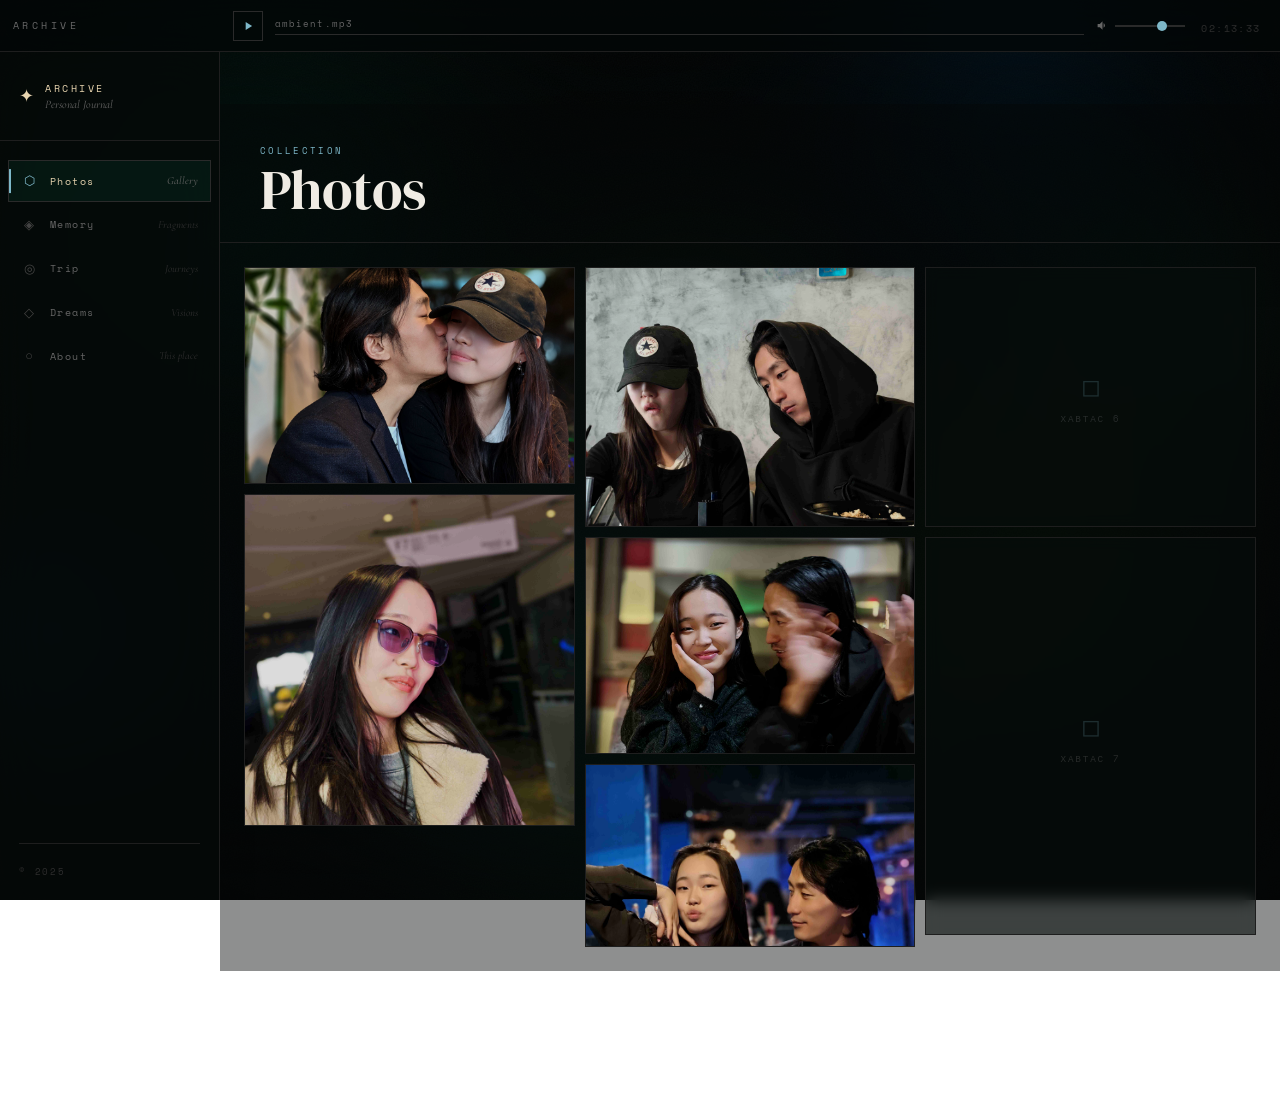
==== commit 1a0b0f7f: "fix" ====
--- a/index.html
+++ b/index.html
@@ -436,6 +436,7 @@
        SLIDESHOW OVERLAY
   ═══════════════════════════════════════ -->
   <div class="slideshow-overlay" id="slideshow-overlay" aria-hidden="true">
+    <button class="slideshow-close" id="close-btn" aria-label="Close">✕</button>
     <div class="slideshow-hud">
       <button class="back-btn" id="back-btn" aria-label="Close slideshow">
         <span class="back-arrow">←</span>
--- a/css/style.css
+++ b/css/style.css
@@ -935,6 +935,22 @@
 }
 .slideshow-overlay.active { opacity: 1; pointer-events: all; }
 
+.slideshow-close {
+  position: absolute;
+  top: 10px; right: 14px;
+  z-index: 30;
+  background: none;
+  border: 1px solid var(--border-mid);
+  color: var(--text-dim);
+  width: 36px; height: 36px;
+  font-size: 1.1rem;
+  cursor: pointer;
+  display: flex; align-items: center; justify-content: center;
+  transition: all 0.2s ease;
+  line-height: 1;
+}
+.slideshow-close:hover { border-color: var(--accent); color: var(--accent); background: rgba(255,255,255,0.04); }
+
 .scanlines {
   position: absolute; inset: 0;
   background: repeating-linear-gradient(to bottom, transparent, transparent 2px, rgba(0,0,0,0.04) 2px, rgba(0,0,0,0.04) 4px);
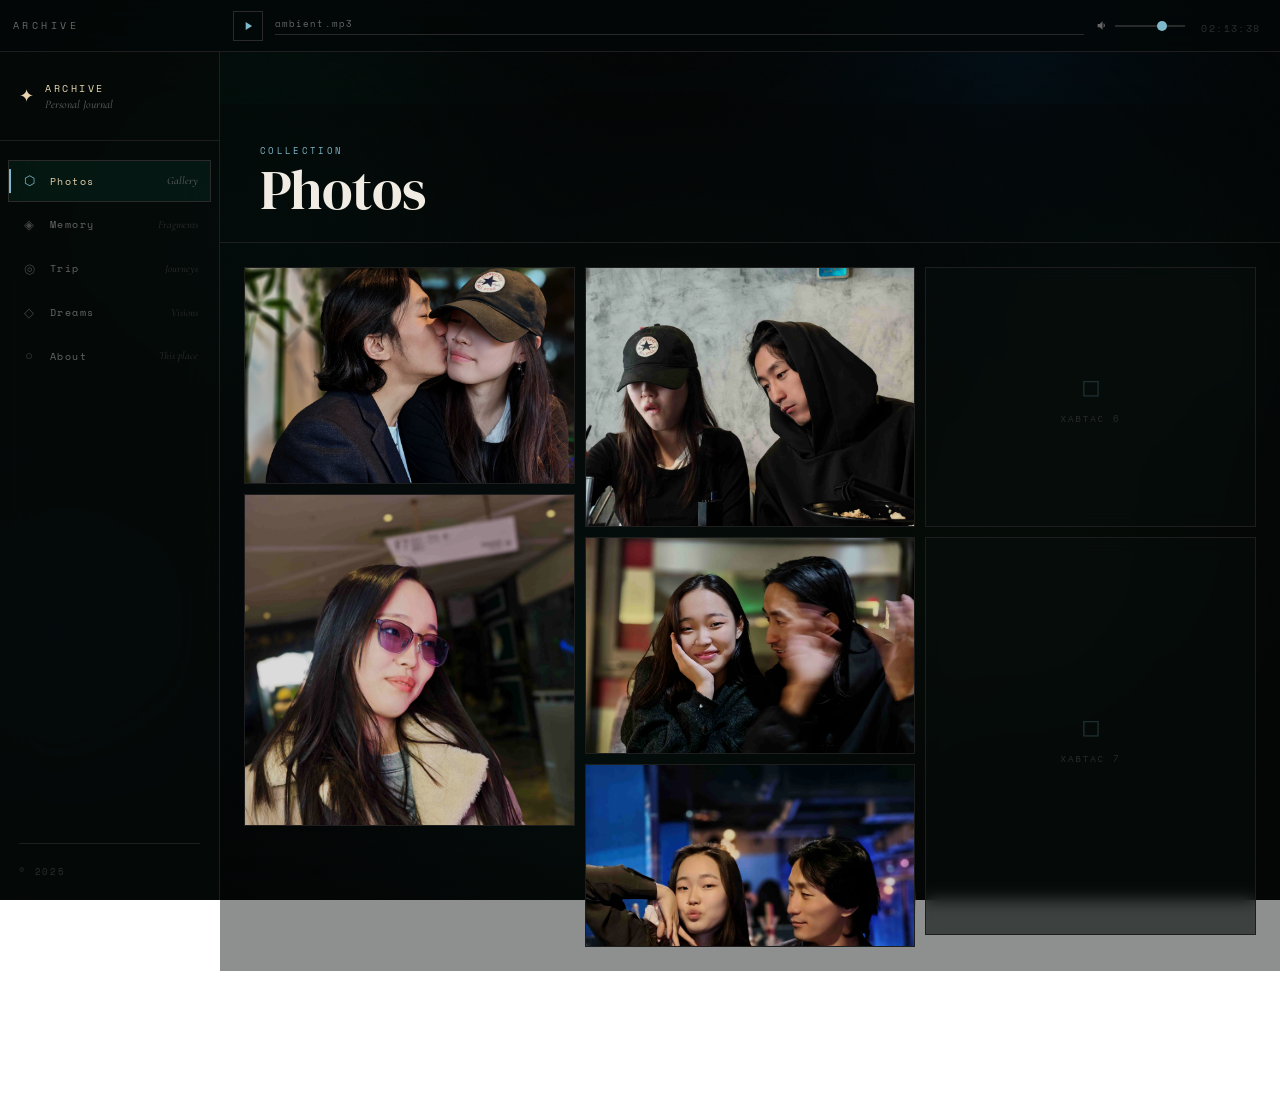
==== commit 8d83ff5b: "fix" ====
--- a/index.html
+++ b/index.html
@@ -436,7 +436,6 @@
        SLIDESHOW OVERLAY
   ═══════════════════════════════════════ -->
   <div class="slideshow-overlay" id="slideshow-overlay" aria-hidden="true">
-    <button class="slideshow-close" id="close-btn" aria-label="Close">✕</button>
     <div class="slideshow-hud">
       <button class="back-btn" id="back-btn" aria-label="Close slideshow">
         <span class="back-arrow">←</span>
@@ -448,6 +447,7 @@
       </div>
       <div class="slideshow-controls-right">
         <button class="control-btn" id="auto-btn" title="Auto play">▶</button>
+        <button class="control-btn" id="close-btn" aria-label="Close">✕</button>
       </div>
     </div>
     <div class="scanlines"></div>
--- a/css/style.css
+++ b/css/style.css
@@ -935,22 +935,6 @@
 }
 .slideshow-overlay.active { opacity: 1; pointer-events: all; }
 
-.slideshow-close {
-  position: absolute;
-  top: 10px; right: 14px;
-  z-index: 30;
-  background: none;
-  border: 1px solid var(--border-mid);
-  color: var(--text-dim);
-  width: 36px; height: 36px;
-  font-size: 1.1rem;
-  cursor: pointer;
-  display: flex; align-items: center; justify-content: center;
-  transition: all 0.2s ease;
-  line-height: 1;
-}
-.slideshow-close:hover { border-color: var(--accent); color: var(--accent); background: rgba(255,255,255,0.04); }
-
 .scanlines {
   position: absolute; inset: 0;
   background: repeating-linear-gradient(to bottom, transparent, transparent 2px, rgba(0,0,0,0.04) 2px, rgba(0,0,0,0.04) 4px);
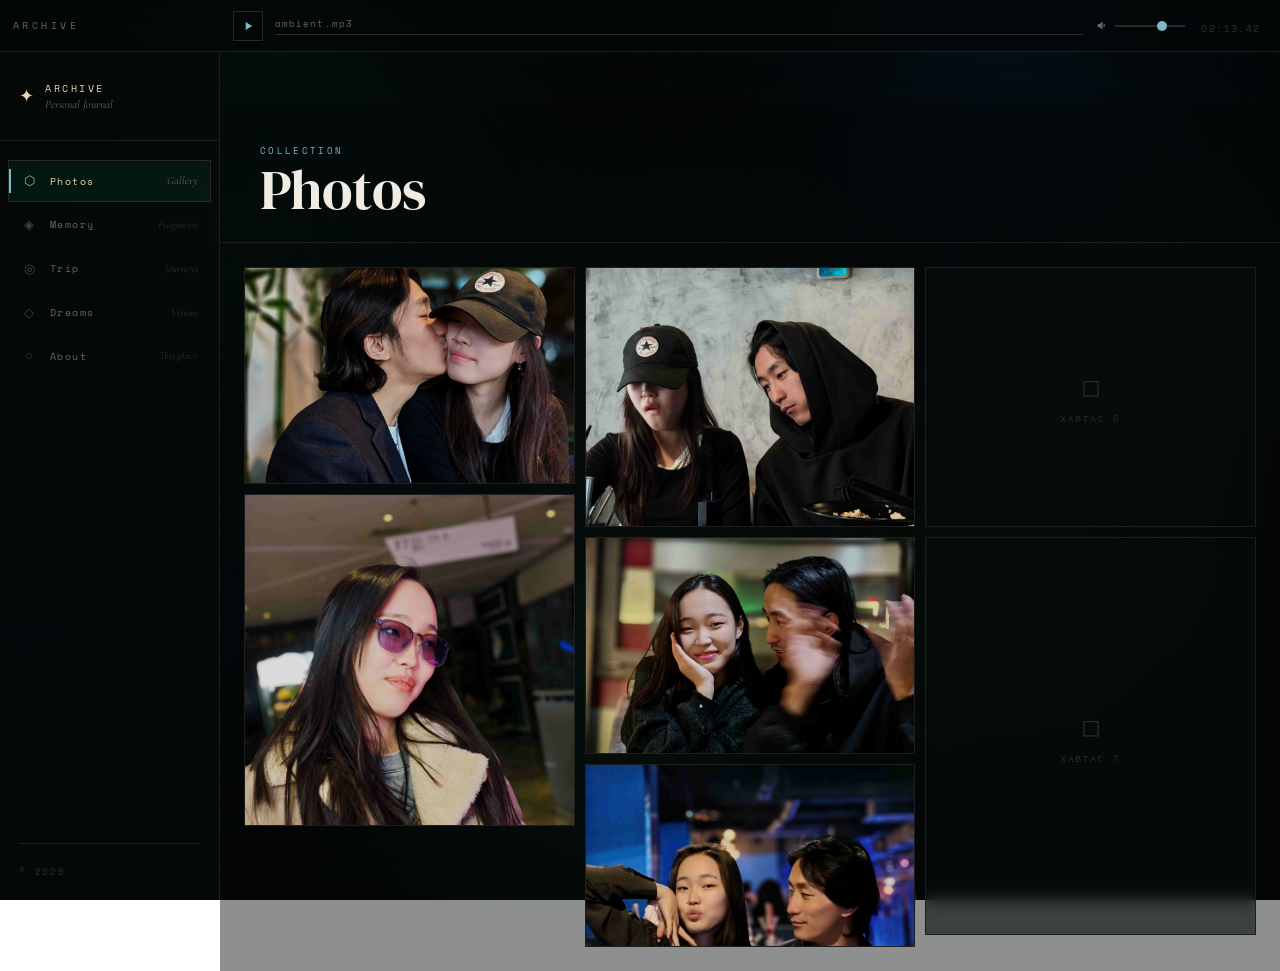
==== commit 90532d96: "fix" ====
--- a/index.html
+++ b/index.html
@@ -437,10 +437,6 @@
   ═══════════════════════════════════════ -->
   <div class="slideshow-overlay" id="slideshow-overlay" aria-hidden="true">
     <div class="slideshow-hud">
-      <button class="back-btn" id="back-btn" aria-label="Close slideshow">
-        <span class="back-arrow">←</span>
-        <span class="back-text">BACK</span>
-      </button>
       <div class="slideshow-meta">
         <span class="slide-folder-name" id="slide-folder-name"></span>
         <span class="slide-counter" id="slide-counter">01 / 01</span>
--- a/css/style.css
+++ b/css/style.css
@@ -945,9 +945,13 @@
   position: relative; z-index: 20;
   display: flex; align-items: center; justify-content: space-between;
   padding: 0 1.5rem; height: 52px;
-  border-bottom: 1px solid #1a1a1a;
-  background: rgba(0,0,0,0.85); backdrop-filter: blur(8px);
+  border-bottom: 1px solid rgba(255,255,255,0.06);
+  background: rgba(0,0,0,0.4); backdrop-filter: blur(8px);
   flex-shrink: 0;
+}
+
+.slideshow-controls-right {
+  display: flex; align-items: center; gap: 6px;
 }
 
 .back-btn {
@@ -960,7 +964,7 @@
 }
 .back-btn:hover { border-color: var(--accent); color: var(--accent); }
 
-.slideshow-meta { display: flex; flex-direction: column; align-items: center; gap: 2px; }
+.slideshow-meta { display: flex; flex-direction: column; align-items: flex-start; gap: 2px; }
 
 .slide-folder-name {
   font-family: var(--mono); font-size: 0.58rem;
@@ -981,11 +985,15 @@
 .slide-stage {
   flex: 1; display: flex; align-items: center; justify-content: center;
   position: relative; overflow: hidden;
+  min-height: 0;
+  padding: 1rem 5rem;
 }
 
 .slide-frame {
-  position: relative; max-width: 90vw; max-height: calc(100vh - 180px);
+  position: relative;
   display: flex; align-items: center; justify-content: center;
+  max-width: 100%; max-height: 100%;
+  width: 100%; height: 100%;
 }
 .slide-frame::before, .slide-frame::after {
   content: ''; position: absolute; width: 20px; height: 20px; z-index: 5;
@@ -994,10 +1002,11 @@
 .slide-frame::after  { bottom: -6px; right: -6px; border-bottom: 1px solid var(--accent2); border-right: 1px solid var(--accent2); }
 
 .slide-img {
-  max-width: 90vw; max-height: calc(100vh - 180px);
+  max-width: 100%; max-height: 100%;
+  width: auto; height: auto;
   object-fit: contain; display: block;
-  opacity: 0; transform: scale(0.97);
-  transition: opacity 0.45s ease, transform 0.45s ease;
+  opacity: 0; transform: scale(0.96);
+  transition: opacity 0.4s ease, transform 0.4s ease;
   position: relative; z-index: 2;
 }
 .slide-img.visible { opacity: 1; transform: scale(1); }
--- a/css/background.css
+++ b/css/background.css
@@ -45,8 +45,7 @@
 
 /* Everything else stacks above */
 .top-bar,
-.layout,
-.slideshow-overlay {
+.layout {
   position: relative;
   z-index: 10;
 }
@@ -102,9 +101,11 @@
   background: rgba(10, 20, 16, 0.65) !important;
 }
 
-/* Slideshow overlay stays solid black */
+/* Slideshow overlay — semi-transparent lightbox */
 .slideshow-overlay {
-  background: rgba(0, 0, 0, 0.97) !important;
+  background: rgba(0, 0, 0, 0.82) !important;
+  backdrop-filter: blur(14px) saturate(0.8) !important;
+  -webkit-backdrop-filter: blur(14px) saturate(0.8) !important;
 }
 
 /* Scrollbar tint */
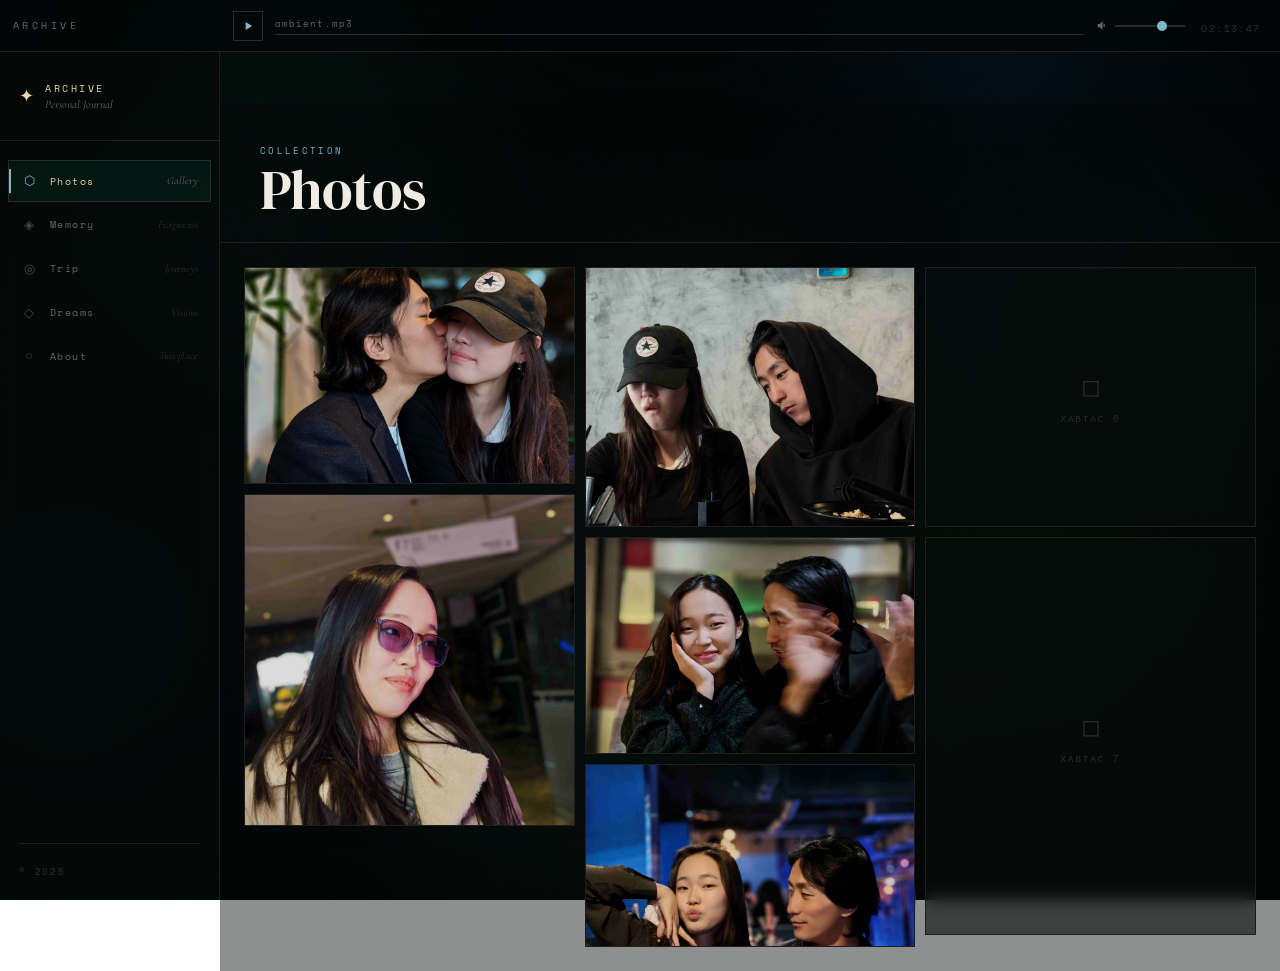
==== commit 440b4b87: "trip fix" ====
--- a/index.html
+++ b/index.html
@@ -185,122 +185,181 @@
         <div class="trip-content">
           <div class="trip-timeline">
 
+            <!-- Prague -->
             <div class="timeline-item">
               <div class="timeline-marker">
                 <div class="timeline-dot"></div>
                 <div class="timeline-line"></div>
               </div>
               <div class="timeline-body">
-                <div class="timeline-meta">
-                  <span class="timeline-date">March 2024</span>
-                  <span class="timeline-tag">Europe</span>
-                </div>
-                <h3 class="timeline-title">Prague, Czech Republic</h3>
-                <p class="timeline-desc">Three days in the old city. Cobblestones that have absorbed centuries of footsteps. The Charles Bridge at 5am when it still belongs to no one.</p>
-                <div class="timeline-stats">
-                  <span>3 days</span>
-                  <span>·</span>
-                  <span>2 rolls of film</span>
-                  <span>·</span>
-                  <span>1 lost umbrella</span>
-                </div>
-              </div>
-            </div>
-
+                <div class="timeline-header">
+                  <div class="timeline-meta">
+                    <span class="timeline-date">March 2024</span>
+                    <span class="timeline-tag">Europe</span>
+                  </div>
+                  <h3 class="timeline-title">Prague, Czech Republic</h3>
+                  <div class="timeline-stats">
+                    <span>3 days</span><span>·</span><span>2 rolls of film</span><span>·</span><span>1 lost umbrella</span>
+                  </div>
+                  <span class="timeline-toggle">+</span>
+                </div>
+                <div class="timeline-expanded">
+                  <div class="timeline-expanded-inner">
+                    <div class="trip-story">
+                      <p>Three days in the old city. Cobblestones that have absorbed centuries of footsteps. The Charles Bridge at 5am when it still belongs to no one.</p>
+                    </div>
+                    <div class="trip-aside">
+                      <div class="trip-mini-map">
+                        <div class="map-label">Journey Map</div>
+                        <svg class="map-svg" viewBox="0 0 400 200" xmlns="http://www.w3.org/2000/svg">
+                          <g stroke="#1e1e1e" stroke-width="0.5"><line x1="0" y1="50" x2="400" y2="50"/><line x1="0" y1="100" x2="400" y2="100"/><line x1="0" y1="150" x2="400" y2="150"/><line x1="100" y1="0" x2="100" y2="200"/><line x1="200" y1="0" x2="200" y2="200"/><line x1="300" y1="0" x2="300" y2="200"/></g>
+                          <path d="M220,75 L310,65 L200,85 L120,120" fill="none" stroke="#7eb8c9" stroke-width="0.8" stroke-dasharray="3,3" opacity="0.3"/>
+                          <circle cx="220" cy="75" r="6" fill="#e8d5b0" opacity="1"/><circle cx="310" cy="65" r="3" fill="#7eb8c9" opacity="0.4"/><circle cx="200" cy="85" r="3" fill="#7eb8c9" opacity="0.4"/><circle cx="120" cy="120" r="3" fill="#7eb8c9" opacity="0.4"/>
+                          <text x="225" y="71" fill="#e8d5b0" font-size="7" font-family="monospace">Prague</text>
+                        </svg>
+                      </div>
+                      <div class="trip-album-stack">
+                        <div class="album-card"></div>
+                        <div class="album-card"></div>
+                        <div class="album-card album-card--front"><span class="album-card-label">Prague · 2024</span></div>
+                      </div>
+                    </div>
+                  </div>
+                </div>
+              </div>
+            </div>
+
+            <!-- Kyoto -->
             <div class="timeline-item">
               <div class="timeline-marker">
                 <div class="timeline-dot"></div>
                 <div class="timeline-line"></div>
               </div>
               <div class="timeline-body">
-                <div class="timeline-meta">
-                  <span class="timeline-date">June 2024</span>
-                  <span class="timeline-tag">Asia</span>
-                </div>
-                <h3 class="timeline-title">Kyoto, Japan</h3>
-                <p class="timeline-desc">Rainy season. Everything dripped. The temples were patient. We ate cold ramen under an awning and watched the street fill slowly with water.</p>
-                <div class="timeline-stats">
-                  <span>7 days</span>
-                  <span>·</span>
-                  <span>14km walked daily</span>
-                  <span>·</span>
-                  <span>countless shrines</span>
-                </div>
-              </div>
-            </div>
-
+                <div class="timeline-header">
+                  <div class="timeline-meta">
+                    <span class="timeline-date">June 2024</span>
+                    <span class="timeline-tag">Asia</span>
+                  </div>
+                  <h3 class="timeline-title">Kyoto, Japan</h3>
+                  <div class="timeline-stats">
+                    <span>7 days</span><span>·</span><span>14km walked daily</span><span>·</span><span>countless shrines</span>
+                  </div>
+                  <span class="timeline-toggle">+</span>
+                </div>
+                <div class="timeline-expanded">
+                  <div class="timeline-expanded-inner">
+                    <div class="trip-story">
+                      <p>Rainy season. Everything dripped. The temples were patient. We ate cold ramen under an awning and watched the street fill slowly with water.</p>
+                    </div>
+                    <div class="trip-aside">
+                      <div class="trip-mini-map">
+                        <div class="map-label">Journey Map</div>
+                        <svg class="map-svg" viewBox="0 0 400 200" xmlns="http://www.w3.org/2000/svg">
+                          <g stroke="#1e1e1e" stroke-width="0.5"><line x1="0" y1="50" x2="400" y2="50"/><line x1="0" y1="100" x2="400" y2="100"/><line x1="0" y1="150" x2="400" y2="150"/><line x1="100" y1="0" x2="100" y2="200"/><line x1="200" y1="0" x2="200" y2="200"/><line x1="300" y1="0" x2="300" y2="200"/></g>
+                          <path d="M220,75 L310,65 L200,85 L120,120" fill="none" stroke="#7eb8c9" stroke-width="0.8" stroke-dasharray="3,3" opacity="0.3"/>
+                          <circle cx="220" cy="75" r="3" fill="#7eb8c9" opacity="0.4"/><circle cx="310" cy="65" r="6" fill="#e8d5b0" opacity="1"/><circle cx="200" cy="85" r="3" fill="#7eb8c9" opacity="0.4"/><circle cx="120" cy="120" r="3" fill="#7eb8c9" opacity="0.4"/>
+                          <text x="315" y="61" fill="#e8d5b0" font-size="7" font-family="monospace">Kyoto</text>
+                        </svg>
+                      </div>
+                      <div class="trip-album-stack">
+                        <div class="album-card"></div>
+                        <div class="album-card"></div>
+                        <div class="album-card album-card--front"><span class="album-card-label">Kyoto · 2024</span></div>
+                      </div>
+                    </div>
+                  </div>
+                </div>
+              </div>
+            </div>
+
+            <!-- Marrakech -->
             <div class="timeline-item">
               <div class="timeline-marker">
                 <div class="timeline-dot"></div>
                 <div class="timeline-line"></div>
               </div>
               <div class="timeline-body">
-                <div class="timeline-meta">
-                  <span class="timeline-date">October 2024</span>
-                  <span class="timeline-tag">Africa</span>
-                </div>
-                <h3 class="timeline-title">Marrakech, Morocco</h3>
-                <p class="timeline-desc">The medina absorbed us completely. We stopped trying to navigate and just let the alleyways decide. Found the best mint tea somewhere impossible to find again.</p>
-                <div class="timeline-stats">
-                  <span>5 days</span>
-                  <span>·</span>
-                  <span>12 souks explored</span>
-                  <span>·</span>
-                  <span>got lost twice</span>
-                </div>
-              </div>
-            </div>
-
+                <div class="timeline-header">
+                  <div class="timeline-meta">
+                    <span class="timeline-date">October 2024</span>
+                    <span class="timeline-tag">Africa</span>
+                  </div>
+                  <h3 class="timeline-title">Marrakech, Morocco</h3>
+                  <div class="timeline-stats">
+                    <span>5 days</span><span>·</span><span>12 souks explored</span><span>·</span><span>got lost twice</span>
+                  </div>
+                  <span class="timeline-toggle">+</span>
+                </div>
+                <div class="timeline-expanded">
+                  <div class="timeline-expanded-inner">
+                    <div class="trip-story">
+                      <p>The medina absorbed us completely. We stopped trying to navigate and just let the alleyways decide. Found the best mint tea somewhere impossible to find again.</p>
+                    </div>
+                    <div class="trip-aside">
+                      <div class="trip-mini-map">
+                        <div class="map-label">Journey Map</div>
+                        <svg class="map-svg" viewBox="0 0 400 200" xmlns="http://www.w3.org/2000/svg">
+                          <g stroke="#1e1e1e" stroke-width="0.5"><line x1="0" y1="50" x2="400" y2="50"/><line x1="0" y1="100" x2="400" y2="100"/><line x1="0" y1="150" x2="400" y2="150"/><line x1="100" y1="0" x2="100" y2="200"/><line x1="200" y1="0" x2="200" y2="200"/><line x1="300" y1="0" x2="300" y2="200"/></g>
+                          <path d="M220,75 L310,65 L200,85 L120,120" fill="none" stroke="#7eb8c9" stroke-width="0.8" stroke-dasharray="3,3" opacity="0.3"/>
+                          <circle cx="220" cy="75" r="3" fill="#7eb8c9" opacity="0.4"/><circle cx="310" cy="65" r="3" fill="#7eb8c9" opacity="0.4"/><circle cx="200" cy="85" r="6" fill="#e8d5b0" opacity="1"/><circle cx="120" cy="120" r="3" fill="#7eb8c9" opacity="0.4"/>
+                          <text x="205" y="81" fill="#e8d5b0" font-size="7" font-family="monospace">Marrakech</text>
+                        </svg>
+                      </div>
+                      <div class="trip-album-stack">
+                        <div class="album-card"></div>
+                        <div class="album-card"></div>
+                        <div class="album-card album-card--front"><span class="album-card-label">Marrakech · 2024</span></div>
+                      </div>
+                    </div>
+                  </div>
+                </div>
+              </div>
+            </div>
+
+            <!-- Oaxaca -->
             <div class="timeline-item">
               <div class="timeline-marker">
                 <div class="timeline-dot"></div>
               </div>
               <div class="timeline-body">
-                <div class="timeline-meta">
-                  <span class="timeline-date">February 2025</span>
-                  <span class="timeline-tag">Americas</span>
-                </div>
-                <h3 class="timeline-title">Oaxaca, Mexico</h3>
-                <p class="timeline-desc">Mezcal and mountains. The light in Oaxaca is different — golden in a way that photography struggles with. You have to just look.</p>
-                <div class="timeline-stats">
-                  <span>10 days</span>
-                  <span>·</span>
-                  <span>3 mezcal bars</span>
-                  <span>·</span>
-                  <span>endless mole</span>
-                </div>
-              </div>
-            </div>
-
-          </div>
-
-          <div class="trip-map-placeholder">
-            <div class="map-label">Journey Map</div>
-            <svg class="map-svg" viewBox="0 0 400 200" xmlns="http://www.w3.org/2000/svg">
-              <!-- Simplified world outline -->
-              <rect width="400" height="200" fill="none"/>
-              <!-- Decorative grid -->
-              <g stroke="#1e1e1e" stroke-width="0.5">
-                <line x1="0" y1="50" x2="400" y2="50"/>
-                <line x1="0" y1="100" x2="400" y2="100"/>
-                <line x1="0" y1="150" x2="400" y2="150"/>
-                <line x1="100" y1="0" x2="100" y2="200"/>
-                <line x1="200" y1="0" x2="200" y2="200"/>
-                <line x1="300" y1="0" x2="300" y2="200"/>
-              </g>
-              <!-- Journey dots -->
-              <circle cx="220" cy="75" r="4" fill="#7eb8c9" opacity="0.8"/>
-              <circle cx="310" cy="65" r="4" fill="#7eb8c9" opacity="0.8"/>
-              <circle cx="200" cy="85" r="4" fill="#e8d5b0" opacity="0.8"/>
-              <circle cx="120" cy="120" r="4" fill="#7eb8c9" opacity="0.8"/>
-              <!-- Connection lines -->
-              <path d="M220,75 L310,65 L200,85 L120,120" fill="none" stroke="#7eb8c9" stroke-width="0.8" stroke-dasharray="3,3" opacity="0.4"/>
-              <!-- Labels -->
-              <text x="224" y="72" fill="#7eb8c9" font-size="7" font-family="monospace" opacity="0.7">Prague</text>
-              <text x="314" y="62" fill="#7eb8c9" font-size="7" font-family="monospace" opacity="0.7">Kyoto</text>
-              <text x="204" y="82" fill="#e8d5b0" font-size="7" font-family="monospace" opacity="0.7">Marrakech</text>
-              <text x="124" y="117" fill="#7eb8c9" font-size="7" font-family="monospace" opacity="0.7">Oaxaca</text>
-            </svg>
+                <div class="timeline-header">
+                  <div class="timeline-meta">
+                    <span class="timeline-date">February 2025</span>
+                    <span class="timeline-tag">Americas</span>
+                  </div>
+                  <h3 class="timeline-title">Oaxaca, Mexico</h3>
+                  <div class="timeline-stats">
+                    <span>10 days</span><span>·</span><span>3 mezcal bars</span><span>·</span><span>endless mole</span>
+                  </div>
+                  <span class="timeline-toggle">+</span>
+                </div>
+                <div class="timeline-expanded">
+                  <div class="timeline-expanded-inner">
+                    <div class="trip-story">
+                      <p>Mezcal and mountains. The light in Oaxaca is different — golden in a way that photography struggles with. You have to just look.</p>
+                    </div>
+                    <div class="trip-aside">
+                      <div class="trip-mini-map">
+                        <div class="map-label">Journey Map</div>
+                        <svg class="map-svg" viewBox="0 0 400 200" xmlns="http://www.w3.org/2000/svg">
+                          <g stroke="#1e1e1e" stroke-width="0.5"><line x1="0" y1="50" x2="400" y2="50"/><line x1="0" y1="100" x2="400" y2="100"/><line x1="0" y1="150" x2="400" y2="150"/><line x1="100" y1="0" x2="100" y2="200"/><line x1="200" y1="0" x2="200" y2="200"/><line x1="300" y1="0" x2="300" y2="200"/></g>
+                          <path d="M220,75 L310,65 L200,85 L120,120" fill="none" stroke="#7eb8c9" stroke-width="0.8" stroke-dasharray="3,3" opacity="0.3"/>
+                          <circle cx="220" cy="75" r="3" fill="#7eb8c9" opacity="0.4"/><circle cx="310" cy="65" r="3" fill="#7eb8c9" opacity="0.4"/><circle cx="200" cy="85" r="3" fill="#7eb8c9" opacity="0.4"/><circle cx="120" cy="120" r="6" fill="#e8d5b0" opacity="1"/>
+                          <text x="125" y="116" fill="#e8d5b0" font-size="7" font-family="monospace">Oaxaca</text>
+                        </svg>
+                      </div>
+                      <div class="trip-album-stack">
+                        <div class="album-card"></div>
+                        <div class="album-card"></div>
+                        <div class="album-card album-card--front"><span class="album-card-label">Oaxaca · 2025</span></div>
+                      </div>
+                    </div>
+                  </div>
+                </div>
+              </div>
+            </div>
+
           </div>
         </div>
       </section>
--- a/css/style.css
+++ b/css/style.css
@@ -591,7 +591,7 @@
 /* ============================================
    TRIP PAGE
    ============================================ */
-.trip-content { padding: 2rem 2.5rem; display: grid; grid-template-columns: 1fr 300px; gap: 3rem; align-items: start; }
+.trip-content { padding: 2rem 2.5rem; }
 
 .trip-timeline { display: flex; flex-direction: column; gap: 0; }
 
@@ -599,13 +599,15 @@
   display: flex;
   gap: 1.2rem;
 }
+
+.timeline-item.open .timeline-dot { background: var(--accent2); }
 
 .timeline-marker {
   display: flex;
   flex-direction: column;
   align-items: center;
   flex-shrink: 0;
-  padding-top: 4px;
+  padding-top: 6px;
 }
 
 .timeline-dot {
@@ -616,9 +618,8 @@
   flex-shrink: 0;
   position: relative;
   z-index: 1;
-}
-
-.timeline-item:hover .timeline-dot { background: var(--accent2); }
+  transition: background 0.25s ease;
+}
 
 .timeline-line {
   width: 1px;
@@ -629,15 +630,46 @@
 }
 
 .timeline-body {
-  padding-bottom: 2.5rem;
   flex: 1;
+  padding-bottom: 0;
+}
+
+/* ── Collapsed header (always visible) ── */
+.timeline-header {
+  position: relative;
+  cursor: pointer;
+  padding: 0.6rem 2.8rem 1rem 0;
+  display: flex;
+  flex-direction: column;
+  gap: 0.35rem;
+  border-bottom: 1px solid var(--border);
+  transition: border-color 0.25s ease;
+}
+.timeline-header:hover { border-color: var(--border-mid); }
+.timeline-item.open .timeline-header { border-color: var(--accent2); }
+
+.timeline-toggle {
+  position: absolute;
+  right: 0; top: 50%;
+  transform: translateY(-50%);
+  width: 22px; height: 22px;
+  display: flex; align-items: center; justify-content: center;
+  font-size: 1rem; line-height: 1;
+  color: var(--text-dim);
+  border: 1px solid var(--border);
+  transition: transform 0.3s ease, color 0.3s ease, border-color 0.3s ease;
+  user-select: none;
+}
+.timeline-item.open .timeline-toggle {
+  transform: translateY(-50%) rotate(45deg);
+  color: var(--accent2);
+  border-color: var(--accent2);
 }
 
 .timeline-meta {
   display: flex;
   align-items: center;
   gap: 0.8rem;
-  margin-bottom: 0.4rem;
 }
 
 .timeline-date {
@@ -661,16 +693,7 @@
   font-weight: 400;
   font-size: 1.4rem;
   color: var(--text);
-  margin-bottom: 0.6rem;
   line-height: 1.2;
-}
-
-.timeline-desc {
-  font-family: var(--serif);
-  font-size: 0.95rem;
-  line-height: 1.75;
-  color: rgba(240,236,228,0.6);
-  margin-bottom: 0.8rem;
 }
 
 .timeline-stats {
@@ -682,12 +705,73 @@
   color: var(--text-muted);
 }
 
-.trip-map-placeholder {
-  position: sticky;
-  top: calc(var(--topbar-h) + 1rem);
+/* ── Expanded content ── */
+.timeline-expanded {
+  max-height: 0;
+  overflow: hidden;
+  transition: max-height 0.55s cubic-bezier(0.25, 0.46, 0.45, 0.94);
+}
+.timeline-item.open .timeline-expanded { max-height: 480px; }
+
+.timeline-expanded-inner {
+  display: grid;
+  grid-template-columns: 1fr 220px;
+  gap: 1.5rem;
+  padding: 1.5rem 0 2rem;
+}
+
+.trip-story p {
+  font-family: var(--serif);
+  font-style: italic;
+  font-size: 1.15rem;
+  line-height: 1.9;
+  color: rgba(240,236,228,0.72);
+}
+
+.trip-aside {
+  display: flex;
+  flex-direction: column;
+  gap: 1rem;
+}
+
+/* Mini map inside expanded item */
+.trip-mini-map {
   border: 1px solid var(--border);
   background: var(--surface);
-  padding: 1rem;
+  padding: 0.75rem;
+}
+
+/* Stacked album cards */
+.trip-album-stack {
+  position: relative;
+  height: 130px;
+  margin-top: 0.4rem;
+}
+
+.album-card {
+  position: absolute;
+  width: 155px; height: 100px;
+  border-radius: 5px;
+  border: 1px solid var(--border-mid);
+  background: var(--surface2);
+  left: 0; bottom: 0;
+}
+.album-card:nth-child(1) { transform: rotate(-7deg) translate(4px, 8px); z-index: 1; }
+.album-card:nth-child(2) { transform: rotate(-3.5deg) translate(2px, 4px); z-index: 2; }
+.album-card.album-card--front {
+  transform: rotate(0deg); z-index: 3;
+  display: flex; align-items: flex-end;
+  padding: 0.55rem 0.7rem;
+  transition: transform 0.2s ease;
+}
+.album-card.album-card--front:hover { transform: rotate(0deg) translateY(-3px); }
+
+.album-card-label {
+  font-family: var(--mono);
+  font-size: 0.52rem;
+  letter-spacing: 0.14em;
+  color: var(--text-dim);
+  text-transform: uppercase;
 }
 
 .map-label {
@@ -1077,8 +1161,8 @@
   .vol-slider { width: 50px; }
   .music-info { display: none; }
 
-  .trip-content { grid-template-columns: 1fr; }
-  .trip-map-placeholder { position: static; }
+  .timeline-expanded-inner { grid-template-columns: 1fr; }
+  .trip-album-stack { height: 110px; }
 
   .dreams-grid { grid-template-columns: 1fr 1fr; }
   .dream-entry--feature { grid-column: span 2; }
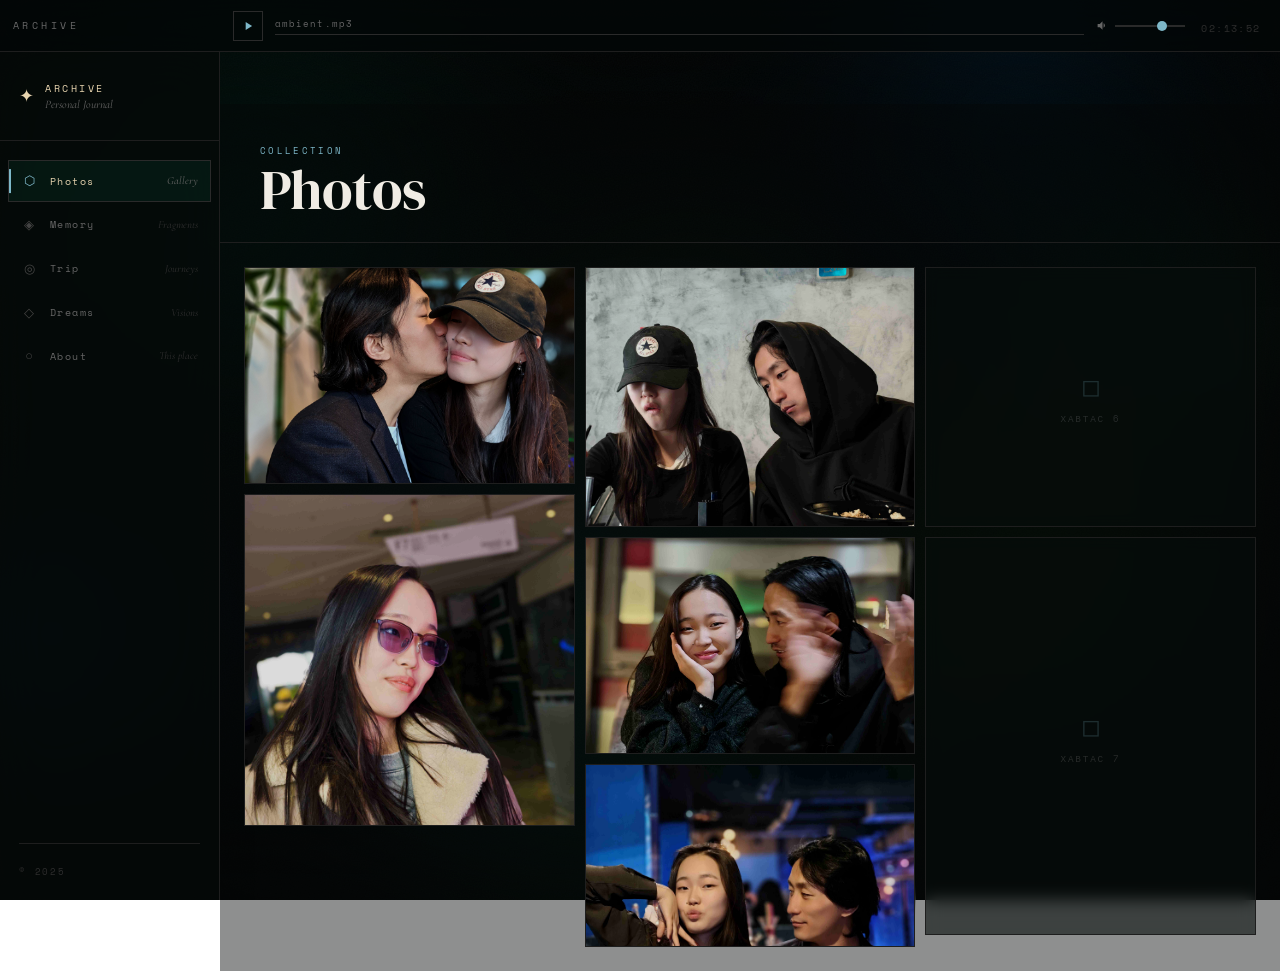
==== commit 1d60861d: "trip update" ====
--- a/index.html
+++ b/index.html
@@ -218,7 +218,7 @@
                           <text x="225" y="71" fill="#e8d5b0" font-size="7" font-family="monospace">Prague</text>
                         </svg>
                       </div>
-                      <div class="trip-album-stack">
+                      <div class="trip-album-stack" data-folder="prague-2024">
                         <div class="album-card"></div>
                         <div class="album-card"></div>
                         <div class="album-card album-card--front"><span class="album-card-label">Prague · 2024</span></div>
@@ -262,7 +262,7 @@
                           <text x="315" y="61" fill="#e8d5b0" font-size="7" font-family="monospace">Kyoto</text>
                         </svg>
                       </div>
-                      <div class="trip-album-stack">
+                      <div class="trip-album-stack" data-folder="kyoto-2024">
                         <div class="album-card"></div>
                         <div class="album-card"></div>
                         <div class="album-card album-card--front"><span class="album-card-label">Kyoto · 2024</span></div>
@@ -306,7 +306,7 @@
                           <text x="205" y="81" fill="#e8d5b0" font-size="7" font-family="monospace">Marrakech</text>
                         </svg>
                       </div>
-                      <div class="trip-album-stack">
+                      <div class="trip-album-stack" data-folder="marrakech-2024">
                         <div class="album-card"></div>
                         <div class="album-card"></div>
                         <div class="album-card album-card--front"><span class="album-card-label">Marrakech · 2024</span></div>
@@ -349,7 +349,7 @@
                           <text x="125" y="116" fill="#e8d5b0" font-size="7" font-family="monospace">Oaxaca</text>
                         </svg>
                       </div>
-                      <div class="trip-album-stack">
+                      <div class="trip-album-stack" data-folder="oaxaca-2025">
                         <div class="album-card"></div>
                         <div class="album-card"></div>
                         <div class="album-card album-card--front"><span class="album-card-label">Oaxaca · 2025</span></div>
--- a/css/style.css
+++ b/css/style.css
@@ -744,27 +744,33 @@
 /* Stacked album cards */
 .trip-album-stack {
   position: relative;
-  height: 130px;
-  margin-top: 0.4rem;
+  width: 100%;
+  height: 155px;
+  margin-top: 0.6rem;
+  cursor: pointer;
 }
 
 .album-card {
   position: absolute;
-  width: 155px; height: 100px;
+  width: calc(100% - 8px);
+  height: 120px;
   border-radius: 5px;
   border: 1px solid var(--border-mid);
   background: var(--surface2);
   left: 0; bottom: 0;
 }
-.album-card:nth-child(1) { transform: rotate(-7deg) translate(4px, 8px); z-index: 1; }
-.album-card:nth-child(2) { transform: rotate(-3.5deg) translate(2px, 4px); z-index: 2; }
+.album-card:nth-child(1) { transform: rotate(-7deg) translate(5px, 10px); z-index: 1; }
+.album-card:nth-child(2) { transform: rotate(-3.5deg) translate(3px, 5px); z-index: 2; }
 .album-card.album-card--front {
   transform: rotate(0deg); z-index: 3;
   display: flex; align-items: flex-end;
-  padding: 0.55rem 0.7rem;
-  transition: transform 0.2s ease;
-}
-.album-card.album-card--front:hover { transform: rotate(0deg) translateY(-3px); }
+  padding: 0.6rem 0.8rem;
+  transition: transform 0.2s ease, box-shadow 0.2s ease;
+}
+.trip-album-stack:hover .album-card.album-card--front {
+  transform: rotate(0deg) translateY(-4px);
+  box-shadow: 0 8px 24px rgba(0,0,0,0.4);
+}
 
 .album-card-label {
   font-family: var(--mono);
@@ -772,6 +778,15 @@
   letter-spacing: 0.14em;
   color: var(--text-dim);
   text-transform: uppercase;
+}
+
+@keyframes albumShake {
+  0%, 100% { transform: rotate(0deg); }
+  25% { transform: rotate(-2deg) translateX(-3px); }
+  75% { transform: rotate(2deg) translateX(3px); }
+}
+.trip-album-stack.album-empty-shake .album-card--front {
+  animation: albumShake 0.3s ease 2;
 }
 
 .map-label {
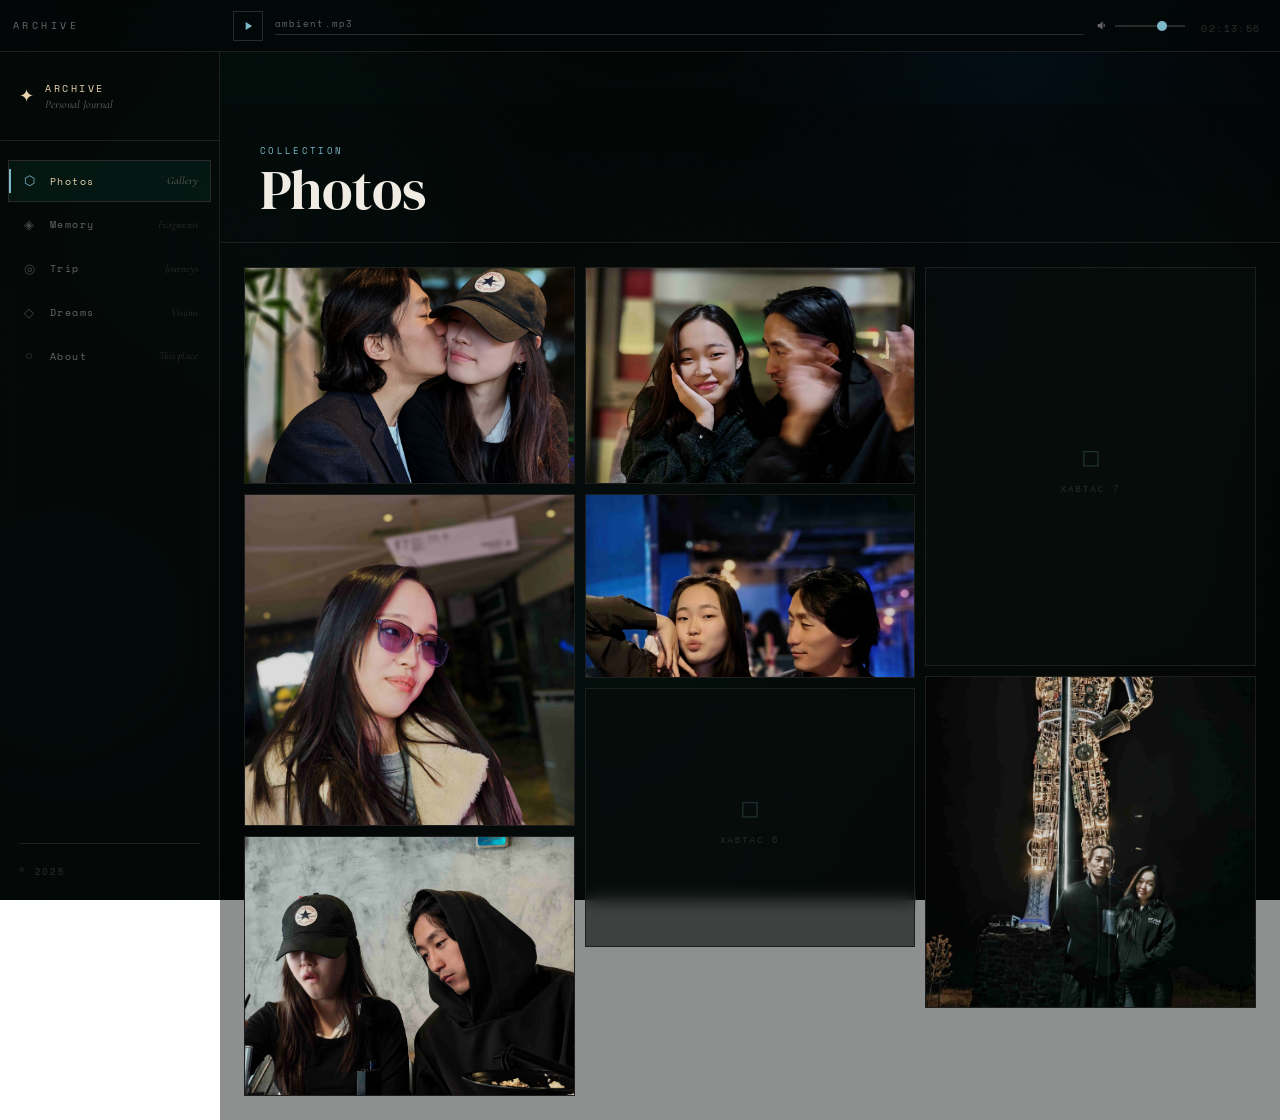
==== commit 6935ee10: "trip update" ====
--- a/index.html
+++ b/index.html
@@ -194,19 +194,19 @@
               <div class="timeline-body">
                 <div class="timeline-header">
                   <div class="timeline-meta">
-                    <span class="timeline-date">March 2024</span>
-                    <span class="timeline-tag">Europe</span>
-                  </div>
-                  <h3 class="timeline-title">Prague, Czech Republic</h3>
+                    <span class="timeline-date">April 2026</span>
+                    <span class="timeline-tag">Asia</span>
+                  </div>
+                  <h3 class="timeline-title">Darkhan, Mongolia</h3>
                   <div class="timeline-stats">
-                    <span>3 days</span><span>·</span><span>2 rolls of film</span><span>·</span><span>1 lost umbrella</span>
+                    <span>2 days</span><span>·</span><span>lost 1 sock</span><span>·</span><span>wasted 3 hours for hotel</span>
                   </div>
                   <span class="timeline-toggle">+</span>
                 </div>
                 <div class="timeline-expanded">
                   <div class="timeline-expanded-inner">
                     <div class="trip-story">
-                      <p>Three days in the old city. Cobblestones that have absorbed centuries of footsteps. The Charles Bridge at 5am when it still belongs to no one.</p>
+                      <p>Two days in the Darkhan city. ....</p>
                     </div>
                     <div class="trip-aside">
                       <div class="trip-mini-map">
@@ -218,10 +218,10 @@
                           <text x="225" y="71" fill="#e8d5b0" font-size="7" font-family="monospace">Prague</text>
                         </svg>
                       </div>
-                      <div class="trip-album-stack" data-folder="prague-2024">
-                        <div class="album-card"></div>
-                        <div class="album-card"></div>
-                        <div class="album-card album-card--front"><span class="album-card-label">Prague · 2024</span></div>
+                      <div class="trip-album-stack" data-folder="Darkhan-2026">
+                        <div class="album-card"></div>
+                        <div class="album-card"></div>
+                        <div class="album-card album-card--front"><span class="album-card-label">Darkhan · 2026</span></div>
                       </div>
                     </div>
                   </div>
@@ -230,7 +230,7 @@
             </div>
 
             <!-- Kyoto -->
-            <div class="timeline-item">
+            <!--<div class="timeline-item">
               <div class="timeline-marker">
                 <div class="timeline-dot"></div>
                 <div class="timeline-line"></div>
@@ -271,10 +271,10 @@
                   </div>
                 </div>
               </div>
-            </div>
+            </div> -->
 
             <!-- Marrakech -->
-            <div class="timeline-item">
+            <!--<div class="timeline-item">
               <div class="timeline-marker">
                 <div class="timeline-dot"></div>
                 <div class="timeline-line"></div>
@@ -315,10 +315,10 @@
                   </div>
                 </div>
               </div>
-            </div>
+            </div>-->
 
             <!-- Oaxaca -->
-            <div class="timeline-item">
+            <!--<div class="timeline-item">
               <div class="timeline-marker">
                 <div class="timeline-dot"></div>
               </div>
@@ -358,7 +358,7 @@
                   </div>
                 </div>
               </div>
-            </div>
+            </div>-->
 
           </div>
         </div>
@@ -509,6 +509,7 @@
     <div class="slide-stage" id="slide-stage">
       <div class="slide-frame">
         <img class="slide-img" id="slide-img" src="" alt="" />
+        <video class="slide-video" id="slide-video" controls playsinline></video>
         <div class="slide-glitch" id="slide-glitch"></div>
       </div>
     </div>
--- a/css/style.css
+++ b/css/style.css
@@ -1100,6 +1100,15 @@
 .slide-frame::before { top: -6px; left: -6px; border-top: 1px solid var(--accent2); border-left: 1px solid var(--accent2); }
 .slide-frame::after  { bottom: -6px; right: -6px; border-bottom: 1px solid var(--accent2); border-right: 1px solid var(--accent2); }
 
+.slide-video {
+  max-width: 100%; max-height: 100%;
+  width: auto; height: auto;
+  display: none;
+  position: relative; z-index: 2;
+  outline: none;
+}
+.slide-video.visible { display: block; }
+
 .slide-img {
   max-width: 100%; max-height: 100%;
   width: auto; height: auto;
@@ -1139,6 +1148,11 @@
 .thumb-item:hover { opacity: 0.85; border-color: var(--border-bright); }
 .thumb-item.active { opacity: 1; border-color: var(--accent2); transform: scale(1.08); box-shadow: 0 0 10px rgba(126,184,201,0.25); }
 .thumb-item img { width: 100%; height: 100%; object-fit: cover; display: block; }
+.thumb-item.thumb-video {
+  display: flex; align-items: center; justify-content: center;
+  background: var(--surface2);
+}
+.thumb-play-icon { font-size: 1.2rem; color: var(--accent2); pointer-events: none; }
 
 .nav-arrow {
   position: absolute; top: 50%; transform: translateY(-50%);
